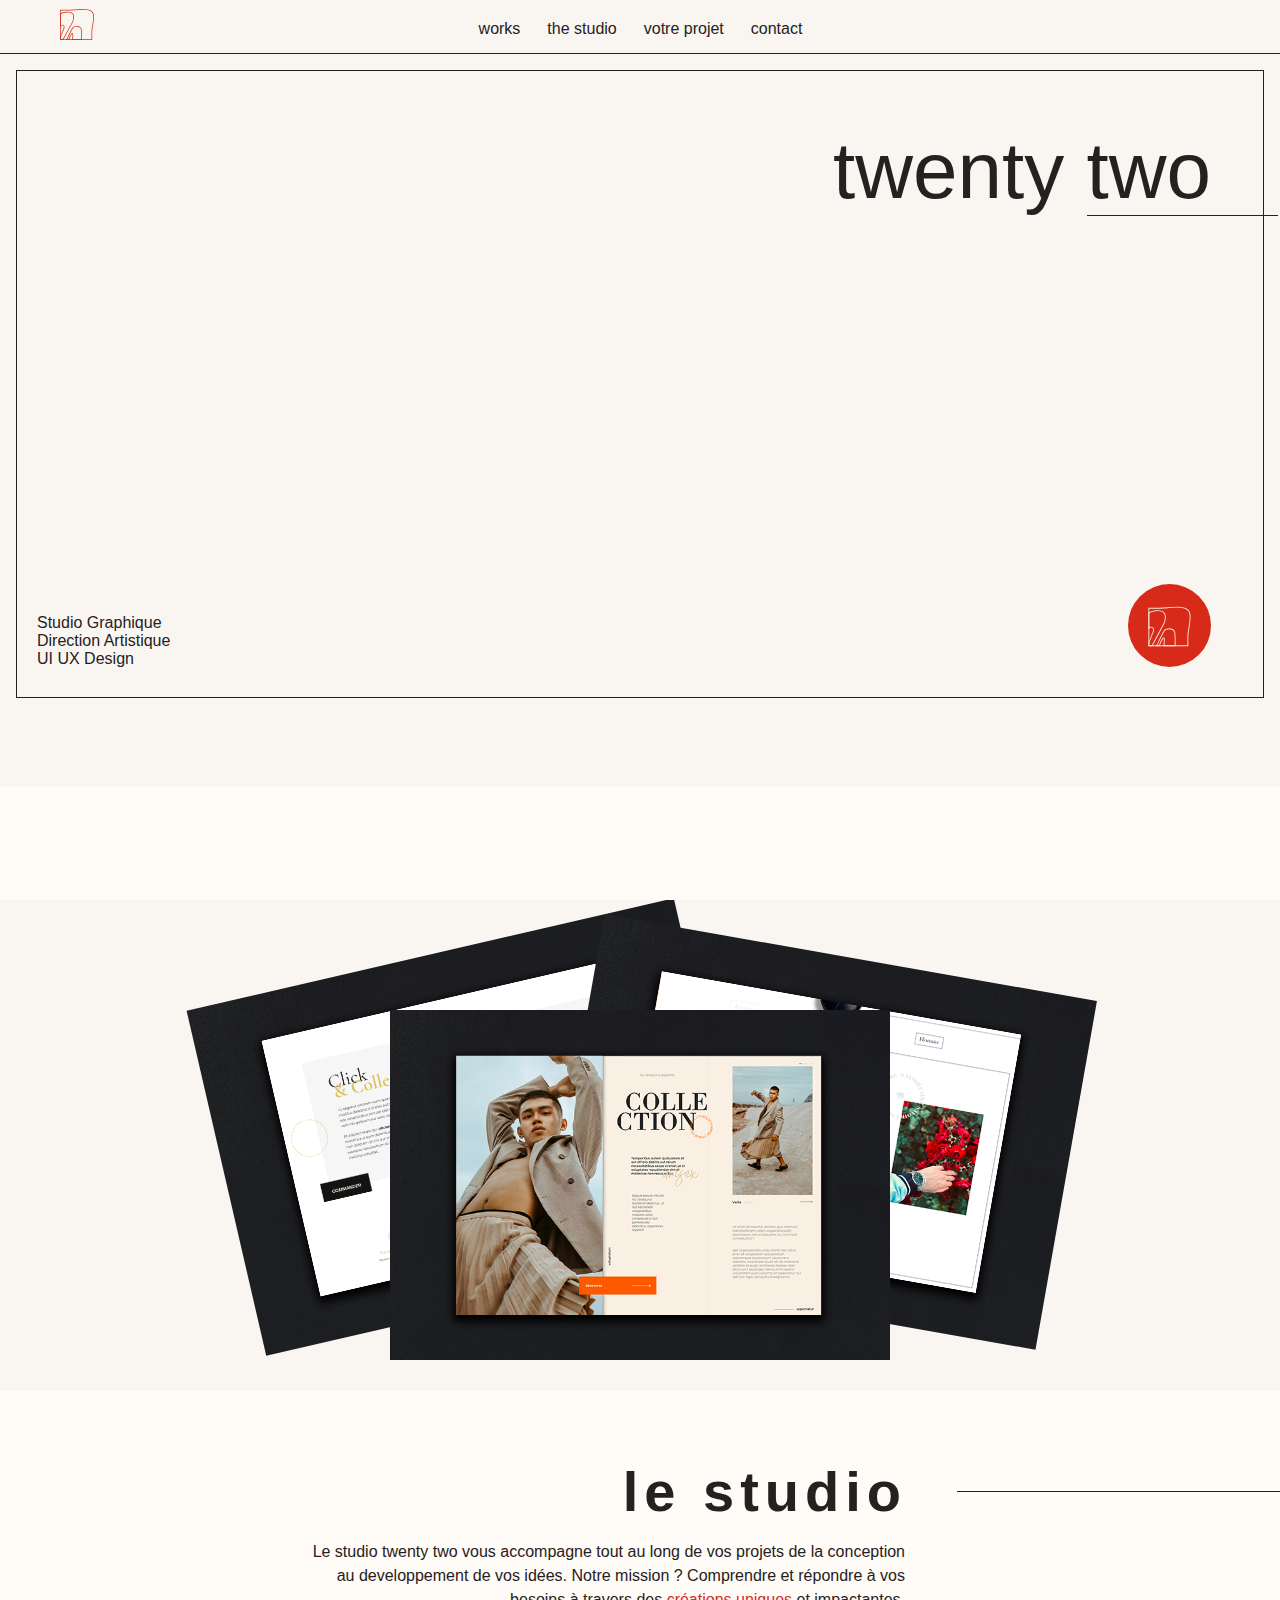
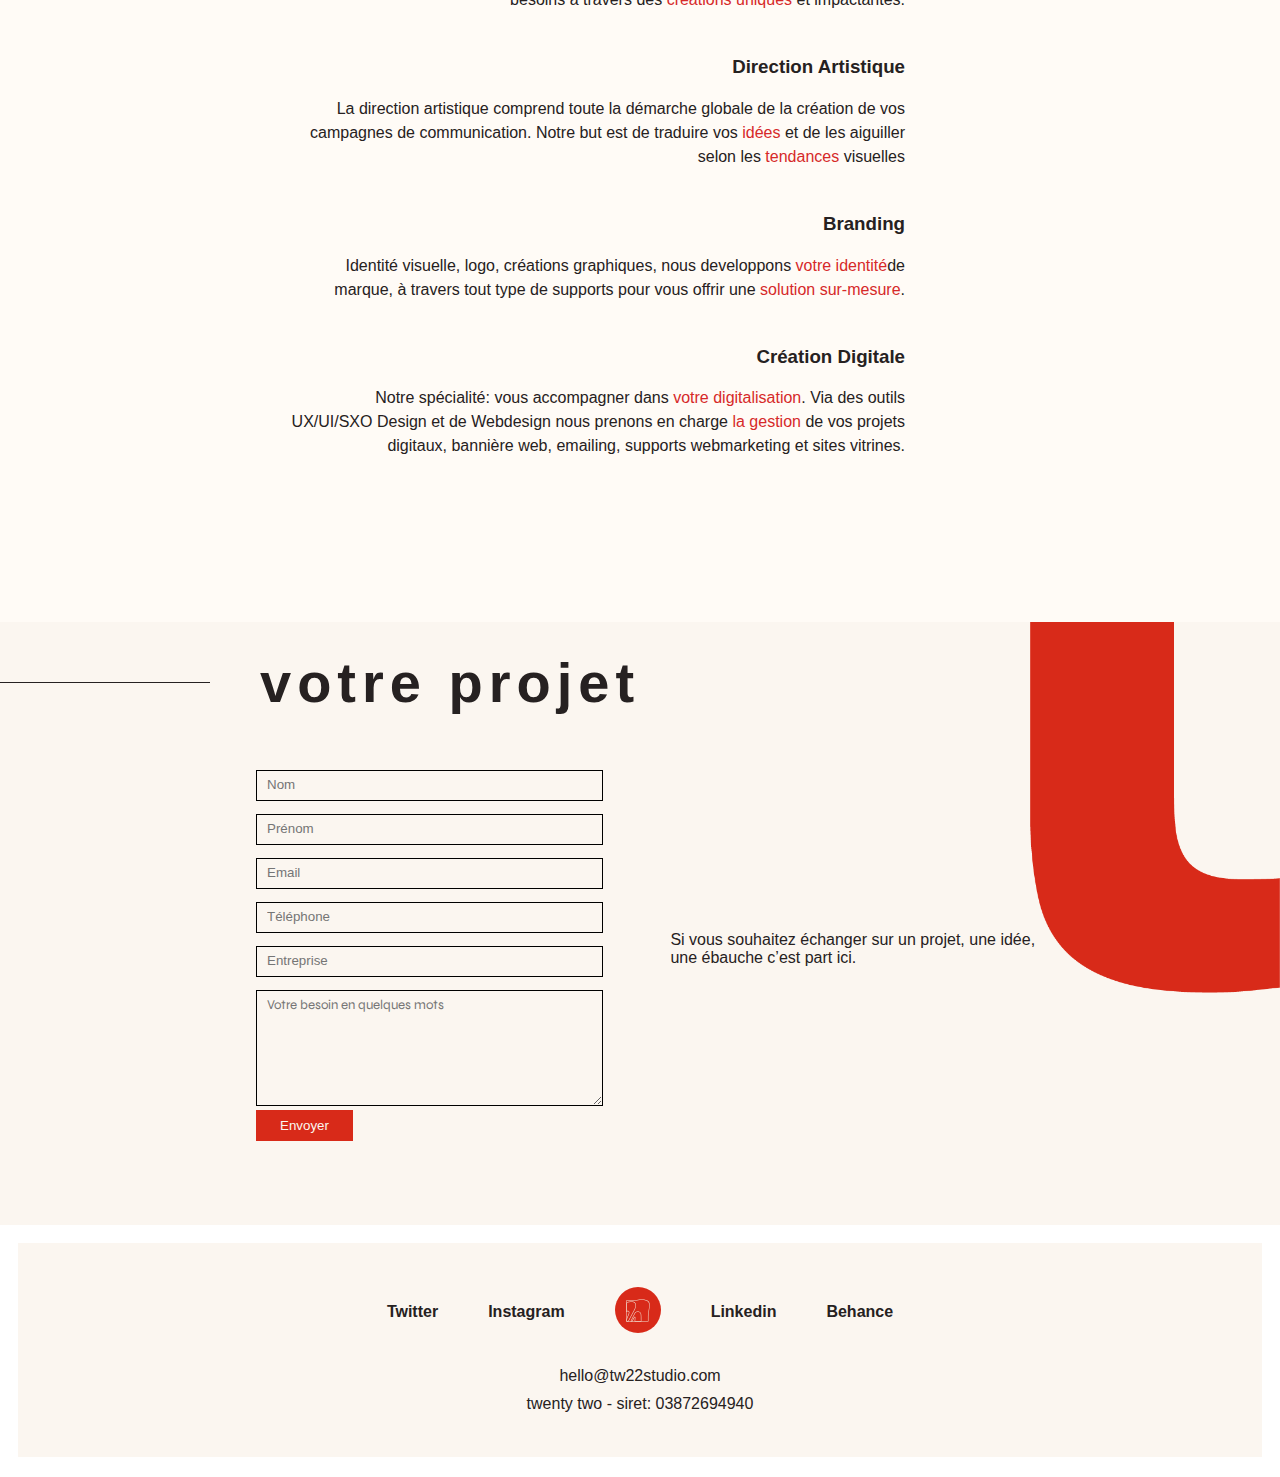
==== index.html @ 400038a8 "btn-work-responsive" ====
<!DOCTYPE html>
<html lang="en">
  <head>
    <meta name="viewport" content="width=device-width, initial-scale=1.0" />
    <meta charset="utf-8" />
    <link rel="stylesheet" href="style.css" />
    <script type="module" src="animation.js"></script>
    <script type="module" src="menu.js"></script>
    <style>
      @import url("https://fonts.googleapis.com/css2?family=Imperial+Script&family=Syne&display=swap");
    </style>
    <style>
      @import url("https://fonts.googleapis.com/css2?family=Imperial+Script&family=Syne:wght@500&display=swap");
    </style>
    <style>
      @import url("https://fonts.googleapis.com/css2?family=Open+Sans:wght@600&display=swap");
    </style>
    <style>
      @import url("https://fonts.googleapis.com/css2?family=Open+Sans:wght@600;700&display=swap");
    </style>
    <style>
      @import url("https://fonts.googleapis.com/css2?family=Open+Sans:wght@400;600;700&display=swap");
    </style>
    <style type="text/css">
      html {
        scroll-behavior: smooth;
      }
    </style>
    <title>twenty two</title>
  </head>
  <body>
    <header id="navbar" class="blur-nav">
      <div class="navbar-menu">
        <ul class="navbar-menu-container">
          <li class="logo-navigation"><a href="index.html"><img src="img/logo/logomini-01.svg"/></a></li>
          <ol class="navbar-menu-title">
          <li class="navbar-menu-element">
            <a class="nav-link" aria-current="page" href="#works">works</a>
          </li>
          <li class="navbar-menu-element">
            <a class="nav-link" aria-current="page" href="#studio">the studio</a>
          </li>
          <li class="navbar-menu-element">
            <a class="nav-link" aria-current="page" href="#votre-projet">votre projet</a>
          </li>
          <li class="navbar-menu-element">
            <a class="nav-link" aria-current="page" href="#votre-projet">contact</a>
          </li></ol>
        </ul>
      </div>
    </header>
    <section id="home-header">
      <div class="square-content">
        <div class="square-title">
          <h1 class="titre-twenty-two">
            twenty <span class="border-underline-title">two</span>
          </h1>
        </div>
        <div class="info-studio-content">
          <ul class="info-studio-element">
            <li>Studio Graphique</li>
            <li>Direction Artistique</li>
            <li>UI UX Design</li>
          </ul>
          <div class="img-logo">
            <img src="img/logo/logogrand.svg" alt="twenty two" />
          </div>
        </div>
      </div>
    </section>
    <section id="works" class="mouse-cursor">
      <div id="works-content">
        <div class="title-content-left">
          <span class="border-underline-works"></span>
          <h2 class="title-section">works</h2>
        </div>
        <div class="works-content-element">
          <div class="works-content-presentation">
            <div class="works-img-presentation">
              <img class="works-img img-presentation first-img" src="img/Vignettes/prunier.png" alt=""/>
              <div class="img-presentation-close "><img class="works-img second-img hoverclick" src="img/Vignettes/Raigns.png" alt=""/>
                <div class="btn-voir-work">Voir les projets</div>
              </div>
              <li class="img-presentation-open"><a href="reigns.html"><img class="works-img  second-img hoverclick mouse-cursor" src="img/Vignettes/Raigns.png" alt=""/></a><div class="work-description-left">
                <h3 class="work-description-title">Reigns</h3>
                <p class="work-description-details">
                  Direction Artistique - UX & UI design
                </p>
              </div></li>
              <img class="works-img  img-presentation third-img" src="img/Vignettes/burdi.png" alt=""/>
            </div>
          </div>
            <div class="cash-presentation"></div>
          <div class="works-content-all">
            <ul class="works-img-all">
              <li class="works-img-left">
                <a href="prunier.html"><img class="works-img mouse-cursor" src="img/Vignettes/prunier.png" alt=""/></a>
                <div class="work-description-right">
                  <h3 class="work-description-title">Prunier</h3>
                  <p class="work-description-details">
                    Direction Artistique - UX & UI design
                  </p>
                </div>
              </li>
              <li class="works-img-right">
                <a href="mochi.html"><img class="works-img  mouse-cursor" src="img/Vignettes/mochis.png" alt=""/></a>
                <div class="work-description-left">
                  <h3 class="work-description-title">ô mochi</h3>
                  <p class="work-description-details">
                    Direction Artistique - UX & UI design
                  </p>
                </div>
              </li>
              <li class="works-img-left">
                <a href="burdigala.html"><img class="works-img  mouse-cursor" src="img/Vignettes/burdi.png" alt="Burdigala"/></a>
                <div class="work-description-right">
                  <h3 class="work-description-title">Burdi</h3>
                  <p class="work-description-details">
                    Direction Artistique - UX & UI design
                  </p>
                </div>
              </li>
              <li class="works-img-right">
                <a href="bpdf.html"><img class="works-img  mouse-cursor" src="img/Vignettes/Bpdf.png" alt=""/> </a>
                <div class="work-description-left">
                  <h3 class="work-description-title">Buy Paris Duty Free</h3>
                  <p class="work-description-details">
                    Direction Artistique - UX & UI design
                  </p>
                </div>
             </li>
            </ul>
          </div>
        </div>
      </div>
    </section>
    <section id="studio">
      <div class="studio-content">
        <div class="title-studio-element">
          <h2 class="title-section">le studio</h2>
          <span class="border-underline-studio"></span>
        </div>
        <div class="studio-element">
          <ul>
            <li>
              <p>Le studio twenty two vous accompagne tout au long de vos projets de la conception au developpement de vos idées. Notre mission ? Comprendre et répondre à vos besoins à travers des <strong class="red-txt">créations uniques </strong>et impactantes. </p>
              <h3>Direction Artistique</h3>
              <p>
                La direction artistique comprend toute la démarche globale de la création de vos campagnes de communication. Notre but est de traduire vos <strong class="red-txt">idées</strong> et de les aiguiller selon les <strong class="red-txt">tendances</strong> visuelles
              </p>
            </li>
            <li>
              <h3>Branding</h3>
              <p>
                Identité visuelle, logo, créations graphiques, nous developpons <strong class="red-txt">votre identité</strong>de marque, à travers tout type de supports pour vous offrir une <strong class="red-txt">solution sur-mesure</strong>.
              </p>
            </li>
            <li>
              <h3>Création Digitale</h3>
              <p>
                Notre spécialité: vous accompagner dans <strong class="red-txt">votre digitalisation</strong>. Via des outils UX/UI/SXO Design et de Webdesign nous prenons en charge <strong class="red-txt">la gestion</strong> de vos projets digitaux, bannière web, emailing, supports webmarketing et sites vitrines.

              </p>
            </li>
          </ul>
        </div>
      </div>
    </section>
    <section id="votre-projet">
      <div class="votre-projet-content">
        <div class="top-side-title-img">
        <div class="title-content-left">
          <span class="border-underline-works"></span>
          <h2 class="title-section">votre projet</h2>
        </div>
        <div class="img-fond-animation"></div>
      </div>
        <div class="votre-projet-element">
            <div class="form-votre-projet">
                <div class="contact-element">
                    <div class="bloc-form">
                      <form id="contact-form">
                        <input type="hidden" name="contact_number">
                      <ul>
                        <li>
                          <label class="visually-hidden" for="name"></label>
                          <input class="input-form" required placeholder="Nom" name="Nom" type="text" />
                        </li>
                        <li>
                            <label class="visually-hidden" for="name"></label>
                            <input class="input-form" required placeholder="Prénom" name="Prénom" type="text" />
                        </li>
                        <li>
                            <label class="visually-hidden" for="name"></label>
                            <input class="input-form" required placeholder="Email" name="email" type="text" />
                          </li>
                        <li>
                          <label class="visually-hidden" for="name"></label>
                          <input class="input-form" placeholder="Téléphone" name="telephone" type="text" />
                      </li>
                      <li>
                        <label class="visually-hidden" for="name"></label>
                        <input class="input-form" placeholder="Entreprise" name="Entreprise" type="text" />
                    </li>
                        <li>
                          <p class="text">
                            <textarea  name="message" required id="comment" placeholder="Votre besoin en quelques mots"></textarea>
                          </p>
                          </li>
                      </ul> 
                  <div class="submit-contact">
                    <input type="submit" value="Envoyer" id="button-blue"/></div>
                      </form>
                </div>
            </form>
            </div>
            </div>
          <div class="description-votre-projet">
            <p>
              Si vous souhaitez échanger sur un projet, une idée, une ébauche c’est part ici.
            </p>
          </div>
        </div>
      </div>
    </section>
    <footer>
        <section id="footer">
           <div class="footer-element">
               <div class="footer-first-line">
                   <ul>
                       <li><a>Twitter</a></li>
                       <li><a>Instagram</a></li>
                       <li><a href="#home-header"><img src="img/logo/logogrand.svg" alt=""/></a></li>
                       <li><a>Linkedin</a></li>
                       <li><a>Behance</a></li>
                   </ul>
               </div>
               <div class="footer-second-line">
                <ul>
                    <li><a href="mailto:hello@tw22studio.com">hello@tw22studio.com</a></li>
                    <li><a>twenty two - siret: 03872694940</a></li>
                </ul>
            </div>
           </div> 
        </section>
    </footer>
  </body>
</html>
---- style.css ----
@font-face {
  font-family: "Imperial Script", cursive;
  font-family: "Syne", sans-serif;
  src: url(https://fonts.googleapis.com/css2?family=Imperial+Script&family=Syne&display=swap);
}

@font-face {
  font-family: "Imperial Script", cursive;
  font-family: "Syne", sans-serif;
  src: url(https://fonts.googleapis.com/css2?family=Imperial+Script&family=Syne:wght@500&display=swap);
}

@font-face {
  font-family: "opensans";
  src: url(https://fonts.googleapis.com/css2?family=Open+Sans:wght@600&display=swap);
}

@font-face {
  font-family: "Montserrat", sans-serif;
  src: url(https://fonts.googleapis.com/css2?family=Montserrat:wght@500&display=swap);
}

@font-face {
  font-family: "Montserrat", sans-serif;
  src: url(https://fonts.googleapis.com/css2?family=Montserrat:wght@300&display=swap);
}

body,
html {
  width: 100%;
  height: 100%;
  margin: 0;
}

h1,
h2,
h3,
h4,
li,
span,
p {
  font-family: "Montserrat", sans-serif;
  text-decoration: none;
  color: #262121;
}

h1 {
  font-family: "Montserrat", sans-serif;
  font-weight: 500;
}

h2 {
  font-family: "Helvetica Neue", sans-serif;
  letter-spacing: 6px;
  margin: 0;
}

a {
  font-family: "Montserrat", sans-serif;
  text-decoration: none;
  color: #262121;
  font-weight: 500;
}

.red-txt {
  font-weight: 500;
  color: #d62929;
}

ul {
  padding: 0;
  margin: 0;
}

li {
  list-style: none;
}

#navbar {
  border-bottom: 1px #262121 solid;
  position: -webkit-sticky; /* Safari */
  position: fixed;
  width: 100%;
  z-index: 999;
  top: 0;
}

.blur-nav {
  background-color: #f9f6f2;
}

.blur-nav.sticky {
  background: rgba(255, 255, 255, 0.24);
  box-shadow: 0 4px 30px rgba(0, 0, 0, 0.1);
  backdrop-filter: blur(10px);
  -webkit-backdrop-filter: blur(10px);
}

.navbar-menu-container {
  display: flex;
  margin: 0;
  column-gap: 206px;
  justify-content: space-between;
  align-items: center;
  width: 58%;
  margin-left: 60px;
}

.logo-navigation img {
  width: 34px;
}

.navbar-menu-title {
  display: flex;
  margin: 0;
  padding-top: 20px;
  padding-bottom: 15px;
  column-gap: 27px;
  justify-content: center;
}

/*------square----------*/

#home-header {
  background-color: #f9f6f2;
  padding: 70px 16px;
}

.square-content {
  display: flex;
  flex-direction: column;
  border: 1px #262121 solid;
  row-gap: 314px;
}

.titre-twenty-two {
  float: right;
  font-size: 80px;
  margin-right: -15px;
}

.border-underline-title {
  border-bottom: 1px #262121 solid;
  padding-right: 67px;
}

.info-studio-content {
  display: flex;
  justify-content: space-between;
  align-items: center;
}

.img-logo {
  padding-right: 52px;
  margin-bottom: 26px;
}

.img-logo img {
  width: 83px;
}

.info-studio-content ul {
  padding-left: 20px;
}

/*-----------------work---------------*/
#works {
  background-color: #f9f6f2;
}

.works-img {
  width: 500px;
  height: auto;
}

.btn-voir-work {
  display: none;
}

.txt-white {
  color: white;
  writing-mode: vertical-rl;
  text-orientation: mixed;
}

.mouse-cursor {
  cursor: url("img/souris/cursor-01.png"), auto;
  animation: spin ease-in-out forwards;
}

@keyframes spin {
  from {
    transform: rotate(0deg);
  }
  to {
    transform: rotate(360deg);
  }
}

.top-side-title-img {
  display: flex;
  justify-content: space-between;
}

.title-section {
  font-size: 56px;
}

.title-content-left {
  display: flex;
  align-items: center;
  column-gap: 50px;
  padding-top: 28px;
}

.border-underline-works {
  content: "";
  border-bottom: 1px #262121 solid;
  padding-right: 210px;
}

/*-------presentation----animation-----------*/

.cash-presentation {
  width: 100%;
  background-color: rgb(255, 251, 246);
  height: 10vh;
  padding-top: 23px;
  padding-bottom: -5px;
  position: absolute;
  bottom: 0px;
  z-index: 5;
  display: block;
}

.cash-presentation.active {
  display: none;
}

.works-content-element {
  margin-top: 64px;
}

.works-content-presentation {
  padding-top: 85px;
}

.works-img-presentation {
  display: flex;
  justify-content: center;
  padding-bottom: 27px;
}

.img-presentation-open {
  display: none;
}

.img-presentation-open.active {
  display: flex;
  width: 100%;
  width: 33%;
  max-width: 100%;
}

.img-presentation-close {
  display: block;
}

.img-presentation-close.active {
  display: none;
}

.first-img,
.second-img,
.third-img {
  position: relative;
}

.second-img {
  z-index: 2;
  transition: all 0.1s linear;
  padding-left: 0px;
}

.first-img {
  position: relative;
  transform: rotate(-13deg);
  left: 330px;
  bottom: 60px;
  z-index: 0;
  transition-duration: 0.5s;
  transition-timing-function: ease;
}

.third-img {
  position: relative;
  transform: rotate(10deg);
  right: 320px;
  bottom: 55px;
  z-index: 0;
  transition-duration: 0.5s;
  transition-timing-function: ease;
}

/*activer toute les images si un hover*/

.first-img,
.second-img,
.third-img {
  position: relative;
}

.works-img:hover .works-img-presentation {
  transform: scale(1.15);
}

.first-img.active {
  transform: rotate(0deg);
  left: 500px;
  bottom: 0px;
  transition-duration: 0.5s;
  transition-timing-function: ease;
}

.third-img.active {
  transform: rotate(0deg);
  right: 500px;
  bottom: 0px;
  transition-duration: 0.5s;
  transition-timing-function: ease;
}

.hoverclick.active:hover {
  bottom: 0px;
  box-shadow: none;
}

.works-content-all {
  display: flex;
  justify-content: center;
  padding-bottom: 72px;
  display: none;
}

.works-img-right {
  margin-left: 53px;
}

.works-content-all.active {
  display: flex;
}

.works-img-all {
  display: flex;
  flex-direction: column;
  row-gap: 26px;
  padding: 0;
  width: 33%;
  max-width: 100%;
  align-items: center;
}

.works-img-all li {
  display: flex;
}

.works-img-all .works-img-left {
  display: flex;
  flex-direction: row-reverse;
}

.work-description-left h3,
.work-description-left p {
  margin: 0px;
  padding-right: 5px;
}

/*animation slide title*/

.work-description-right {
  writing-mode: vertical-rl;
  text-orientation: mixed;
  margin-left: -4rem;
  transition-duration: 0.5s;
  transition-timing-function: ease;
}

.img-presentation-open .work-description-left {
  margin-left: 0rem;
  transition-duration: 0.5s;
  transition-timing-function: ease;
}

/*-------------------------*/
.work-description-right {
  writing-mode: vertical-rl;
  text-orientation: mixed;
  margin-right: -4rem;
  transition-duration: 0.5s;
  transition-timing-function: ease;
}

.works-img-left .work-description-right {
  margin-right: 0rem;
  transition-duration: 0.5s;
  transition-timing-function: ease;
}

/**----------------------------*/

.work-description-left {
  writing-mode: vertical-rl;
  text-orientation: mixed;
  padding-left: 10px;
  margin-left: -4rem;
  transition-duration: 0.5s;
  transition-timing-function: ease;
}

.works-img-right .work-description-left {
  margin-left: 0rem;
  transition-duration: 0.5s;
  transition-timing-function: ease;
}

/*----fin animation----*/

.work-description-right h3,
.work-description-right p {
  margin: 0px;
  padding-right: 5px;
}

.work-description-details {
  margin-top: 0px;
}

/*------------STUDIO-----------*/

#studio {
  background-color: #fffbf6;
}

.studio-content {
  display: flex;
  flex-direction: column;
  align-items: flex-end;
}

.title-studio-element {
  padding-top: 68px;
  display: flex;
  align-items: center;
  column-gap: 50px;
}

.studio-content ul {
  text-align: right;
}

.border-underline-studio {
  content: "";
  border-bottom: 1px #262121 solid;
  padding-right: 323px;
}

.studio-element {
  width: 48vw;
  padding-right: 375px;
  padding-bottom: 120px;
}

.studio-element p {
  line-height: 24px;
  font-size: 16px;
  margin-bottom: 44px;
}

/*---votre--projet--*/

#votre-projet {
  background-color: #fbf6f0;
  background-image: url("img/t-01.png");
  background-repeat: no-repeat;
  background-position: 100% 0%;
  background-size: 250px;
}

.votre-projet-element {
  display: flex;
  width: 61vw;
  margin-left: 256px;
  padding-top: 42px;
  column-gap: 56px;
  align-items: center;
}

.votre-projet-content {
  padding-bottom: 84px;
}

#contact-form {
  display: flex;
  flex-direction: column;
  align-items: flex-start;
  width: 28vw;
}

#contact-form ul {
  width: 26vw;
}

#contact-form li {
  padding-top: 13px;
}

.input-form {
  width: 100%;
  padding-top: 6px;
  padding-bottom: 8px;
  padding-left: 10px;
  background-color: #fbf6f0;
  border: 0.5px solid;
}

textarea {
  font-family: "Syne", sans-serif;
  width: 26vw;
  background-color: #fbf6f0;
  border: 0.5px solid;
  padding-top: 6px;
  height: 100px;
  padding-bottom: 8px;
  padding-left: 10px;
}

.text {
  margin: 0;
}

input[type="submit" i] {
  background-color: #d82a19;
  border: none;
  padding: 8px 24px;
  color: #fbf6f0;
}

/*----------footer-------------*/
#footer {
  margin: 18px;
  padding-bottom: 20px;
}

.footer-element {
  background-color: #fbf6f0;
  padding: 44px 20px;
}

.footer-first-line ul {
  display: flex;
  justify-content: center;
  column-gap: 50px;
  align-items: center;
}

.footer-first-line li a {
  font-weight: 900;
}

.footer-first-line img {
  width: 46px;
}

.footer-second-line ul {
  display: flex;
  flex-direction: column;
  align-items: center;
  row-gap: 10px;
  padding-top: 30px;
}

/*-----scroll-bar-------*/

::-webkit-scrollbar-track {
  -webkit-box-shadow: inset 0 0 6px rgba(0, 0, 0, 0.3);
  border-radius: 10px;
  background-color: #fbf6f0;
}

::-webkit-scrollbar {
  width: 12px;
  background-color: #fbf6f0;
}

::-webkit-scrollbar-thumb {
  border-radius: 10px;
  -webkit-box-shadow: inset 0 0 6px rgba(0, 0, 0, 0.3);
  background-color: #d62929;
}

/*--------------second-page-----------------------*/
#bloc-page-work {
  background-color: #f9f6f2;
}

#banniere-presentation {
  padding: 70px 20px;
}

.banniere-square-content {
  border: 1px #262121 solid;
  height: 270px;
}

.mochi {
  background-image: url("img/mochi/mochi.png");
  background-position: center;
  background-size: cover;
}

.prunier {
  background-image: url("img/caviar-prunier/prunier.png");
  background-position: center;
  background-size: cover;
}

.reigns {
  background-image: url("img/reigns/reigns.png");
  background-position: center;
  background-size: cover;
}

.burdigala {
  background-image: url("img/burdigala/burdi.png");
  background-position: center;
  background-size: cover;
}

.bpdf {
  background-image: url("img/bpdf/bpdf.png");
  background-position: center;
  background-size: cover;
}

#page-work-presentation {
  width: 90%;
  display: flex;
  flex-direction: column;
  margin-left: 65px;
  margin-top: 58px;
  align-items: center;
}

.page-work-txt-presentation {
  display: flex;
  column-gap: 60px;
}

.page-work-txt {
  width: 28vw;
}

.page-work-txt h2 {
  font-size: 18px;
  font-family: "Montserrat", sans-serif;
  letter-spacing: 0;
}

.page-work-txt p {
  line-height: 32px;
  font-size: 15px;
}

.page-work-title {
  display: flex;
  flex-direction: column;
}

.page-work-title h1 {
  margin-top: 0;
}

.page-work-title p {
  margin: 0;
}

.page-work-img-presentation {
  width: 90%;
  margin-top: 78px;
  margin-bottom: 78px;
}

.page-work-bloc-img {
  display: flex;
  flex-direction: column;
  align-items: center;
  row-gap: 50px;
}

.page-work-img-duo {
  display: flex;
  column-gap: 38px;
  justify-content: center;
  width: 100%;
}

.page-work-img-duo img {
  width: 480px;
  height: auto;
}

.page-work-img-solo img {
  width: 100%;
  height: auto;
}

.page-work-second-banniere-mochi {
  background-image: url("img/mochi/mochiligne.svg");
  background-position: center;
  background-size: cover;
  border-top: 1px #262121 solid;
  border-bottom: 1px #262121 solid;
  height: 270px;
}

.page-work-presentation-second {
  width: 100%;
  display: flex;
  flex-direction: column;
  margin-top: 136px;
  padding-bottom: 90px;
  align-items: center;
}

.size-smaller {
  width: 1000px !important;
  height: auto;
}

.size-smaller-phone {
  width: 830px !important;
  height: auto;
}

/*--------caviar---------------*/
.img-size-caviar-one-duo {
  width: 632px !important;
  height: auto;
}

.img-size-caviar-two-duo {
  width: 325px !important;
  height: auto;
}

.size-gif {
  width: 480px;
  height: auto;
}

.page-work-second-banniere-reigns {
  background-image: url("img/reigns/reignsimgfull.png");
  background-position: center;
  background-size: cover;
  border-top: 1px #262121 solid;
  border-bottom: 1px #262121 solid;
  height: 270px;
}

@media (max-width: 1024px) {
  .img-presentation-open.active {
    display: flex;
    width: 100%;
    width: 49%;
    max-width: 100%;
  }
}

@media (max-width: 720px) {
  .mochi,
  .prunier {
    background-position: initial;
  }
  a,
  p,
  li {
    font-size: 12px;
  }

  .title-section {
    font-size: 22px;
    letter-spacing: 1px;
  }

  .titre-twenty-two {
    float: right;
    font-size: 18px;
    margin-right: -17px;
  }

  h2 {
    font-family: "Helvetica Neue", sans-serif;
    letter-spacing: 6px;
    font-size: 22px;
    margin: 0;
  }

  .navbar-menu a {
    font-size: 12px;
  }
  .navbar-menu-container {
    display: flex;
    padding-top: 10px;
    margin: 0;
    column-gap: 0;
    justify-content: center;
    align-items: center;
    width: auto;
    flex-direction: column;
  }

  .navbar-menu-title {
    display: flex;
    margin: 0;
    padding-left: 0px;
    padding-top: 7px;
    padding-bottom: 15px;
    column-gap: 17px;
    justify-content: center;
  }

  #home-header {
    background-color: #f9f6f2;
    padding: 94px 16px 0px;
  }

  .square-content {
    display: flex;
    flex-direction: column;
    border: 1px #262121 solid;
    row-gap: 54px;
  }

  .info-studio-content ul {
    padding-left: 10px;
  }

  .info-studio-element li {
    font-size: 12px;
  }

  .img-logo img {
    width: 45px;
  }

  .img-logo {
    padding-right: 10px;
    margin-bottom: 10px;
  }

  .title-studio-element {
    padding-top: 0px;
    display: flex;
    align-items: center;
    column-gap: 28px;
  }

  .works-content-presentation {
    padding-top: 0px;
  }

  .works-img {
    width: 228px;
    height: auto;
  }

  .first-img {
    left: 204px;
    bottom: 48px;
  }

  .third-img {
    right: 200px;
    bottom: 40px;
  }

  .first-img.active {
    width: 228px !important;
    height: 160px !important;
    left: 228px !important;
    bottom: 0px;
  }

  .third-img.active {
    width: 228px !important;
    height: 160px !important;
    right: 228px !important;
    bottom: 0px;
  }

  .votre-projet-element {
    display: flex;
    width: 80vw;
    margin-left: 30px;
    padding-top: 17px;
    align-items: flex-start;
    flex-direction: column-reverse;
  }

  .description-votre-projet {
    padding-left: 3px;
    width: 55%;
  }

  .title-content-left {
    display: flex;
    align-items: center;
    column-gap: 20px;
    padding-top: 28px;
  }

  #votre-projet {
    background-color: #fbf6f0;
    background-image: url(img/t-01.png);
    background-repeat: no-repeat;
    background-position: 100% 0%;
    background-size: 98px;
  }

  #contact-form {
    display: flex;
    flex-direction: column;
    align-items: flex-start;
    width: 77vw;
  }

  #contact-form ul {
    width: 76vw;
  }

  textarea {
    width: 76vw;
  }

  .submit-contact {
    padding-top: 20px;
  }

  .border-underline-works {
    content: "";
    border-bottom: 1px #262121 solid;
    padding-right: 50px;
  }
  /*--works---*/

  .btn-voir-work {
    display: block;
    font-family: "Montserrat", sans-serif;
    background-color: #d62929;
    cursor: pointer;
    color: white;
    padding: 13px 13px;
    position: relative;
    display: flex;
    width: 230px;
    margin-left: 130px;
    z-index: 99;
    bottom: 102px;
    flex-direction: column;
    align-items: center;
  }

  .img-presentation-open.active {
    display: flex;
    width: 100%;
    flex-direction: column;
  }

  .works-img-all {
    width: 100%;
  }

  .works-img-all li {
    display: flex;
    flex-direction: column;
  }

  .work-description-left {
    writing-mode: initial;
    padding-left: 0px;
  }

  .works-img-all .works-img-left {
    display: flex;
    flex-direction: column;
  }

  .work-description-right {
    writing-mode: initial;
    padding-left: 0px;
    margin-right: 0rem;
  }

  .works-img-left .work-description-right {
    margin: 0;
  }

  .works-img-right {
    margin-left: 0px;
  }

  /*------studio-----------*/

  .studio-element {
    width: 80vw;
    padding-right: 28px;
    padding-bottom: 10px;
  }

  .studio-element p {
    line-height: 20px;
    font-size: 12px;
    margin-bottom: 44px;
  }

  .border-underline-studio {
    content: "";
    border-bottom: 1px #262121 solid;
    padding-right: 60px;
  }

  .footer-first-line ul {
    display: flex;
    row-gap: 10px;
    align-items: center;
    flex-direction: column;
  }

  /*-----other page------*/
  .size-smaller-phone {
    width: 300px !important;
    height: auto;
  }

  .page-work-title {
    display: flex;
    flex-direction: column;
    padding-bottom: 20px;
  }

  .size-smaller {
    width: 300px !important;
    height: auto;
  }

  .page-work-img-duo img {
    width: 300px;
    height: auto;
  }

  .page-work-img-duo {
    display: flex;
    column-gap: 38px;
    justify-content: center;
    width: 100%;
    flex-direction: column;
    align-items: center;
  }

  .page-work-txt-presentation {
    display: flex;
    flex-direction: column;
    margin-left: 28px;
  }

  .page-work-txt p {
    line-height: 28px;
    font-size: 15px;
  }

  .page-work-second-banniere {
    height: 65px;
  }

  .page-work-presentation-second {
    margin-top: 30px;
    padding-bottom: 30px;
  }

  #page-work-presentation {
    margin-left: 0px;
    margin-top: 0px;
  }

  .page-work-txt {
    width: auto;
    padding-bottom: 20px;
  }

  .page-work-bloc-img {
    display: flex;
    flex-direction: column;
    align-items: center;
    row-gap: 10px;
    margin-left: 22px;
  }

  #banniere-presentation {
    padding: 95px 20px 30px;
  }

  .page-work-img-presentation {
    width: 90%;
    margin-top: 0px;
    margin-bottom: 23px;
  }

  .page-work-img-duo img {
    width: 100%;
  }
  .page-work-img-duo {
    row-gap: 10px;
  }

  /*-------page---------*/

  .img-size-caviar-one-duo {
    width: 100% !important;
  }
}
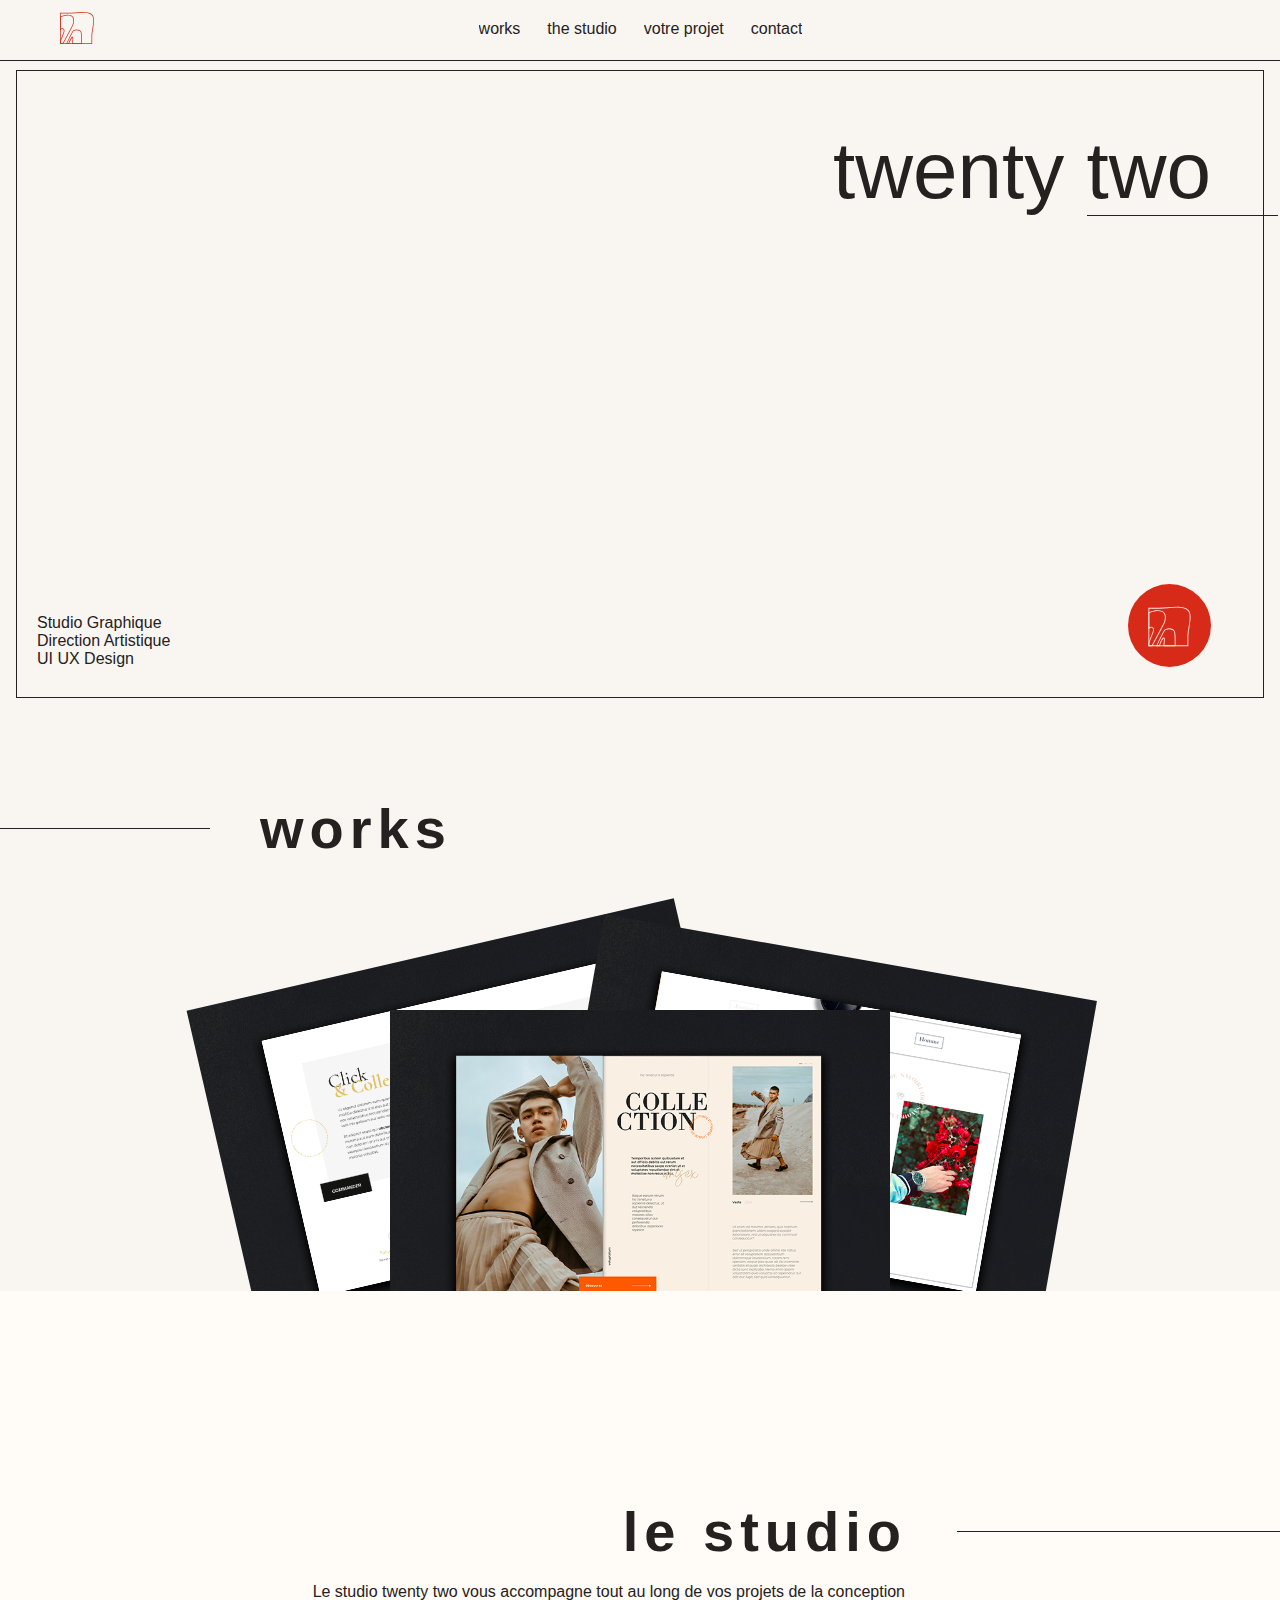
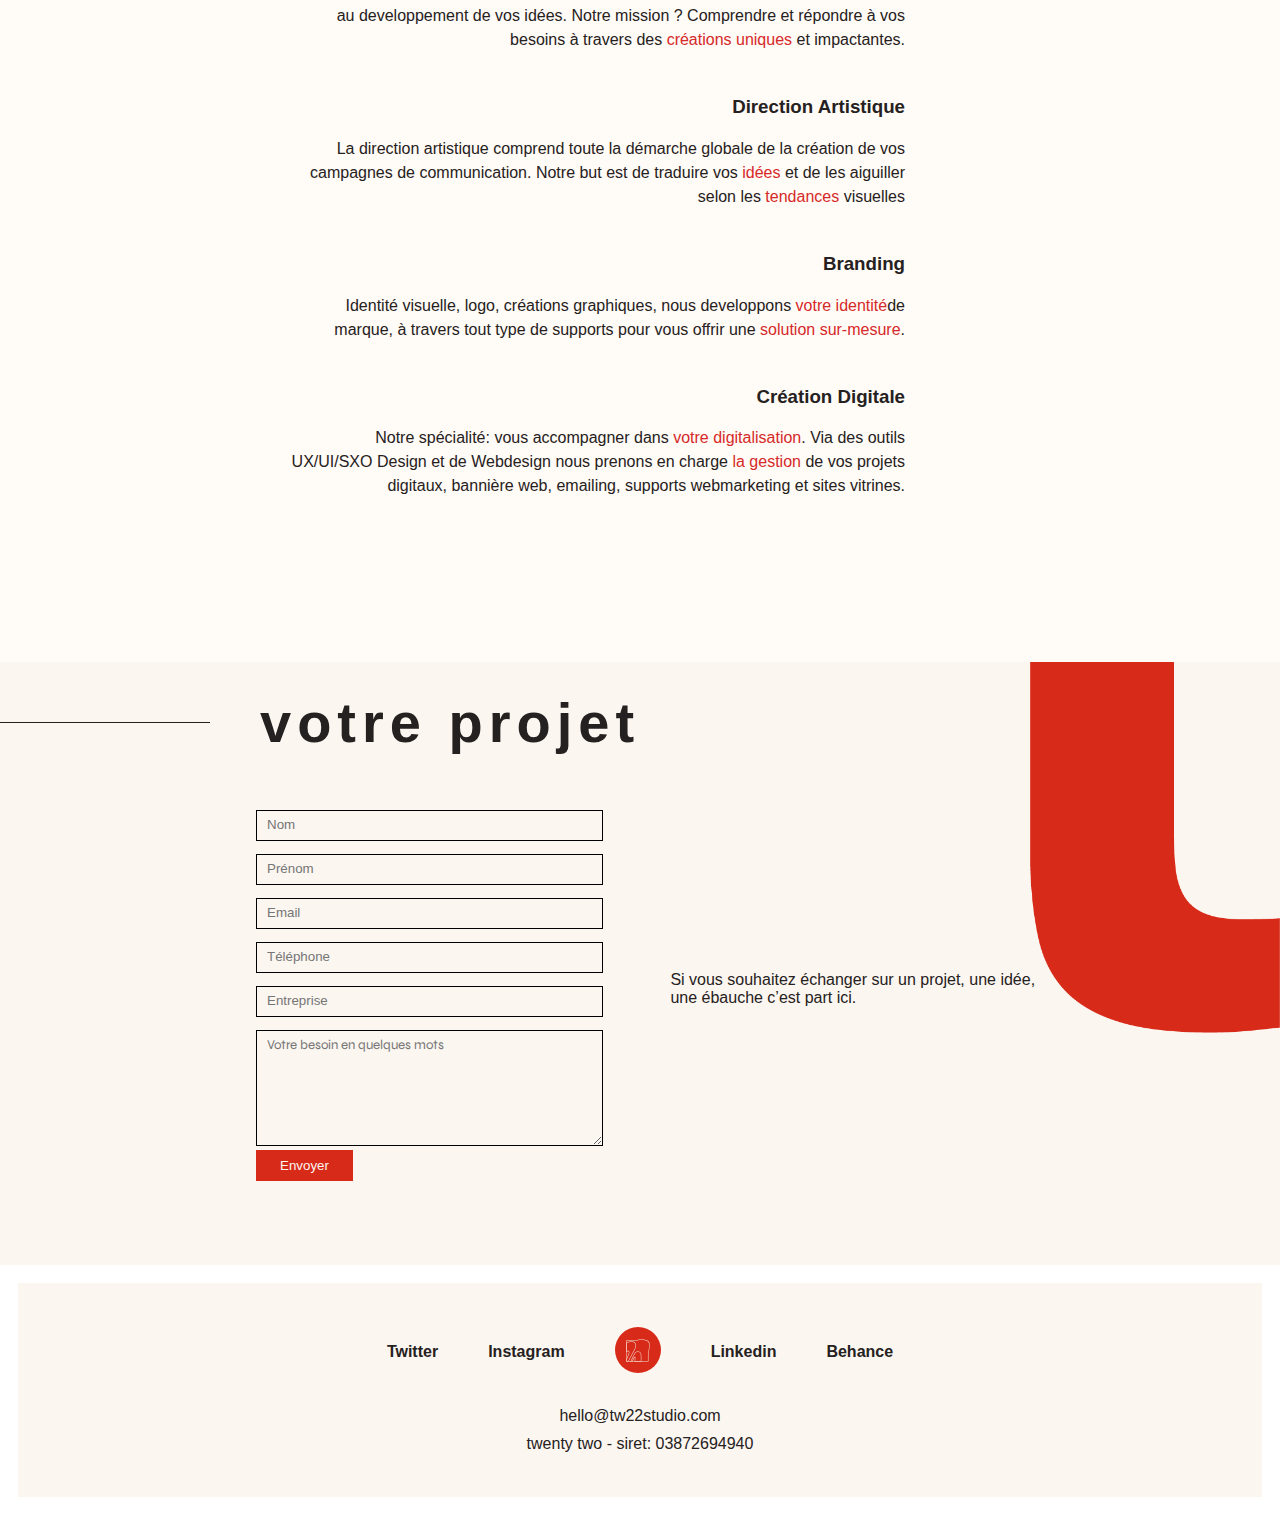
==== commit db52fb77: "animation-menu-et-img" ====
--- a/index.html
+++ b/index.html
@@ -6,6 +6,7 @@
     <link rel="stylesheet" href="style.css" />
     <script type="module" src="animation.js"></script>
     <script type="module" src="menu.js"></script>
+    <script type="module" src="onscroll.js"></script>
     <style>
       @import url("https://fonts.googleapis.com/css2?family=Imperial+Script&family=Syne&display=swap");
     </style>
@@ -44,7 +45,7 @@
             <a class="nav-link" aria-current="page" href="#votre-projet">votre projet</a>
           </li>
           <li class="navbar-menu-element">
-            <a class="nav-link" aria-current="page" href="#votre-projet">contact</a>
+            <a class="nav-link" aria-current="page" href="#footer">contact</a>
           </li></ol>
         </ul>
       </div>
@@ -81,20 +82,20 @@
               <div class="img-presentation-close "><img class="works-img second-img hoverclick" src="img/Vignettes/Raigns.png" alt=""/>
                 <div class="btn-voir-work">Voir les projets</div>
               </div>
-              <li class="img-presentation-open"><a href="reigns.html"><img class="works-img  second-img hoverclick mouse-cursor" src="img/Vignettes/Raigns.png" alt=""/></a><div class="work-description-left">
+              <li class="img-presentation-open "><a href="reigns.html"><img class="works-img second-img hoverclick mouse-cursor" src="img/Vignettes/Raigns.png" alt=""/></a><div class="work-description-left">
                 <h3 class="work-description-title">Reigns</h3>
                 <p class="work-description-details">
                   Direction Artistique - UX & UI design
                 </p>
               </div></li>
-              <img class="works-img  img-presentation third-img" src="img/Vignettes/burdi.png" alt=""/>
-            </div>
-          </div>
+              <img class="works-img img-presentation third-img" src="img/Vignettes/burdi.png" alt=""/>
+            </div>
             <div class="cash-presentation"></div>
+          </div>
           <div class="works-content-all">
             <ul class="works-img-all">
               <li class="works-img-left">
-                <a href="prunier.html"><img class="works-img mouse-cursor" src="img/Vignettes/prunier.png" alt=""/></a>
+                <a href="prunier.html"><img class="works-img js-scroll mouse-cursor" src="img/Vignettes/prunier.png" alt=""/></a>
                 <div class="work-description-right">
                   <h3 class="work-description-title">Prunier</h3>
                   <p class="work-description-details">
@@ -103,7 +104,7 @@
                 </div>
               </li>
               <li class="works-img-right">
-                <a href="mochi.html"><img class="works-img  mouse-cursor" src="img/Vignettes/mochis.png" alt=""/></a>
+                <a href="mochi.html"><img class="works-img js-scroll mouse-cursor" src="img/Vignettes/mochis.png" alt=""/></a>
                 <div class="work-description-left">
                   <h3 class="work-description-title">ô mochi</h3>
                   <p class="work-description-details">
@@ -112,7 +113,7 @@
                 </div>
               </li>
               <li class="works-img-left">
-                <a href="burdigala.html"><img class="works-img  mouse-cursor" src="img/Vignettes/burdi.png" alt="Burdigala"/></a>
+                <a href="burdigala.html"><img class="works-img js-scroll mouse-cursor" src="img/Vignettes/burdi.png" alt="Burdigala"/></a>
                 <div class="work-description-right">
                   <h3 class="work-description-title">Burdi</h3>
                   <p class="work-description-details">
@@ -121,7 +122,7 @@
                 </div>
               </li>
               <li class="works-img-right">
-                <a href="bpdf.html"><img class="works-img  mouse-cursor" src="img/Vignettes/Bpdf.png" alt=""/> </a>
+                <a href="bpdf.html"><img class="works-img js-scroll mouse-cursor" src="img/Vignettes/Bpdf.png" alt=""/> </a>
                 <div class="work-description-left">
                   <h3 class="work-description-title">Buy Paris Duty Free</h3>
                   <p class="work-description-details">
--- a/style.css
+++ b/style.css
@@ -85,6 +85,42 @@
   top: 0;
 }
 
+#navbar .nav-link.nav-link.scrollSection {
+  background-size: 100% 100%;
+}
+
+.nav-link {
+  text-decoration: none;
+  background: linear-gradient(
+      to top,
+      #d62929 0%,
+      #d62929 5% 2px,
+      transparent 5.01%
+    )
+    no-repeat left bottom / 0 100%;
+  transition: background-size 0.5s;
+}
+
+.liens-anim {
+  text-decoration: none;
+  background: linear-gradient(
+      to top,
+      #d4766e 0%,
+      #d4766e 5% 1px,
+      transparent 5.01%
+    )
+    no-repeat left bottom / 0 100%;
+  transition: background-size 0.5s;
+}
+
+.liens-anim:hover {
+  background-size: 100% 100%;
+}
+#navbar .navbar-menu-element {
+  overflow: hidden;
+  height: 25px;
+}
+
 .blur-nav {
   background-color: #f9f6f2;
 }
@@ -188,14 +224,14 @@
   animation: spin ease-in-out forwards;
 }
 
-@keyframes spin {
+/*@keyframes spin {
   from {
     transform: rotate(0deg);
   }
   to {
     transform: rotate(360deg);
   }
-}
+}*/
 
 .top-side-title-img {
   display: flex;
@@ -224,13 +260,12 @@
 .cash-presentation {
   width: 100%;
   background-color: rgb(255, 251, 246);
-  height: 10vh;
+  height: 13vh;
   padding-top: 23px;
-  padding-bottom: -5px;
-  position: absolute;
-  bottom: 0px;
-  z-index: 5;
+  margin-top: -100px;
+  z-index: 999;
   display: block;
+  position: relative;
 }
 
 .cash-presentation.active {
@@ -260,6 +295,10 @@
   width: 100%;
   width: 33%;
   max-width: 100%;
+}
+
+.img-presentation-open.active:hover {
+  box-shadow: -9px 4px 16px #888888;
 }
 
 .img-presentation-close {
@@ -310,10 +349,6 @@
   position: relative;
 }
 
-.works-img:hover .works-img-presentation {
-  transform: scale(1.15);
-}
-
 .first-img.active {
   transform: rotate(0deg);
   left: 500px;
@@ -348,6 +383,16 @@
 
 .works-content-all.active {
   display: flex;
+}
+
+.works-content-all.active .works-img-left img:hover,
+.works-content-all.active .works-img-right img:hover {
+  box-shadow: -9px 4px 16px #888888;
+}
+
+.works-content-all.active .works-img-left a:hover,
+.works-content-all.active .works-img-right a:hover {
+  transform: scale(1.02);
 }
 
 .works-img-all {
@@ -421,6 +466,16 @@
   margin-left: 0rem;
   transition-duration: 0.5s;
   transition-timing-function: ease;
+}
+
+/*----animation-on-scroll------*/
+.js-scroll {
+  opacity: 0;
+  transition: opacity 500ms;
+}
+
+.js-scroll.scrolled {
+  opacity: 1;
 }
 
 /*----fin animation----*/
@@ -859,7 +914,7 @@
   }
 
   .title-studio-element {
-    padding-top: 0px;
+    padding-top: 30px;
     display: flex;
     align-items: center;
     column-gap: 28px;
@@ -955,17 +1010,19 @@
 
   .btn-voir-work {
     display: block;
+    box-shadow: 2px 2px 8px #888888;
     font-family: "Montserrat", sans-serif;
     background-color: #d62929;
     cursor: pointer;
     color: white;
-    padding: 13px 13px;
+    padding: 11px 3px;
     position: relative;
     display: flex;
-    width: 230px;
-    margin-left: 130px;
+    width: 132px;
+    margin-left: 43px;
     z-index: 99;
-    bottom: 102px;
+    font-size: 12px;
+    bottom: 76px;
     flex-direction: column;
     align-items: center;
   }
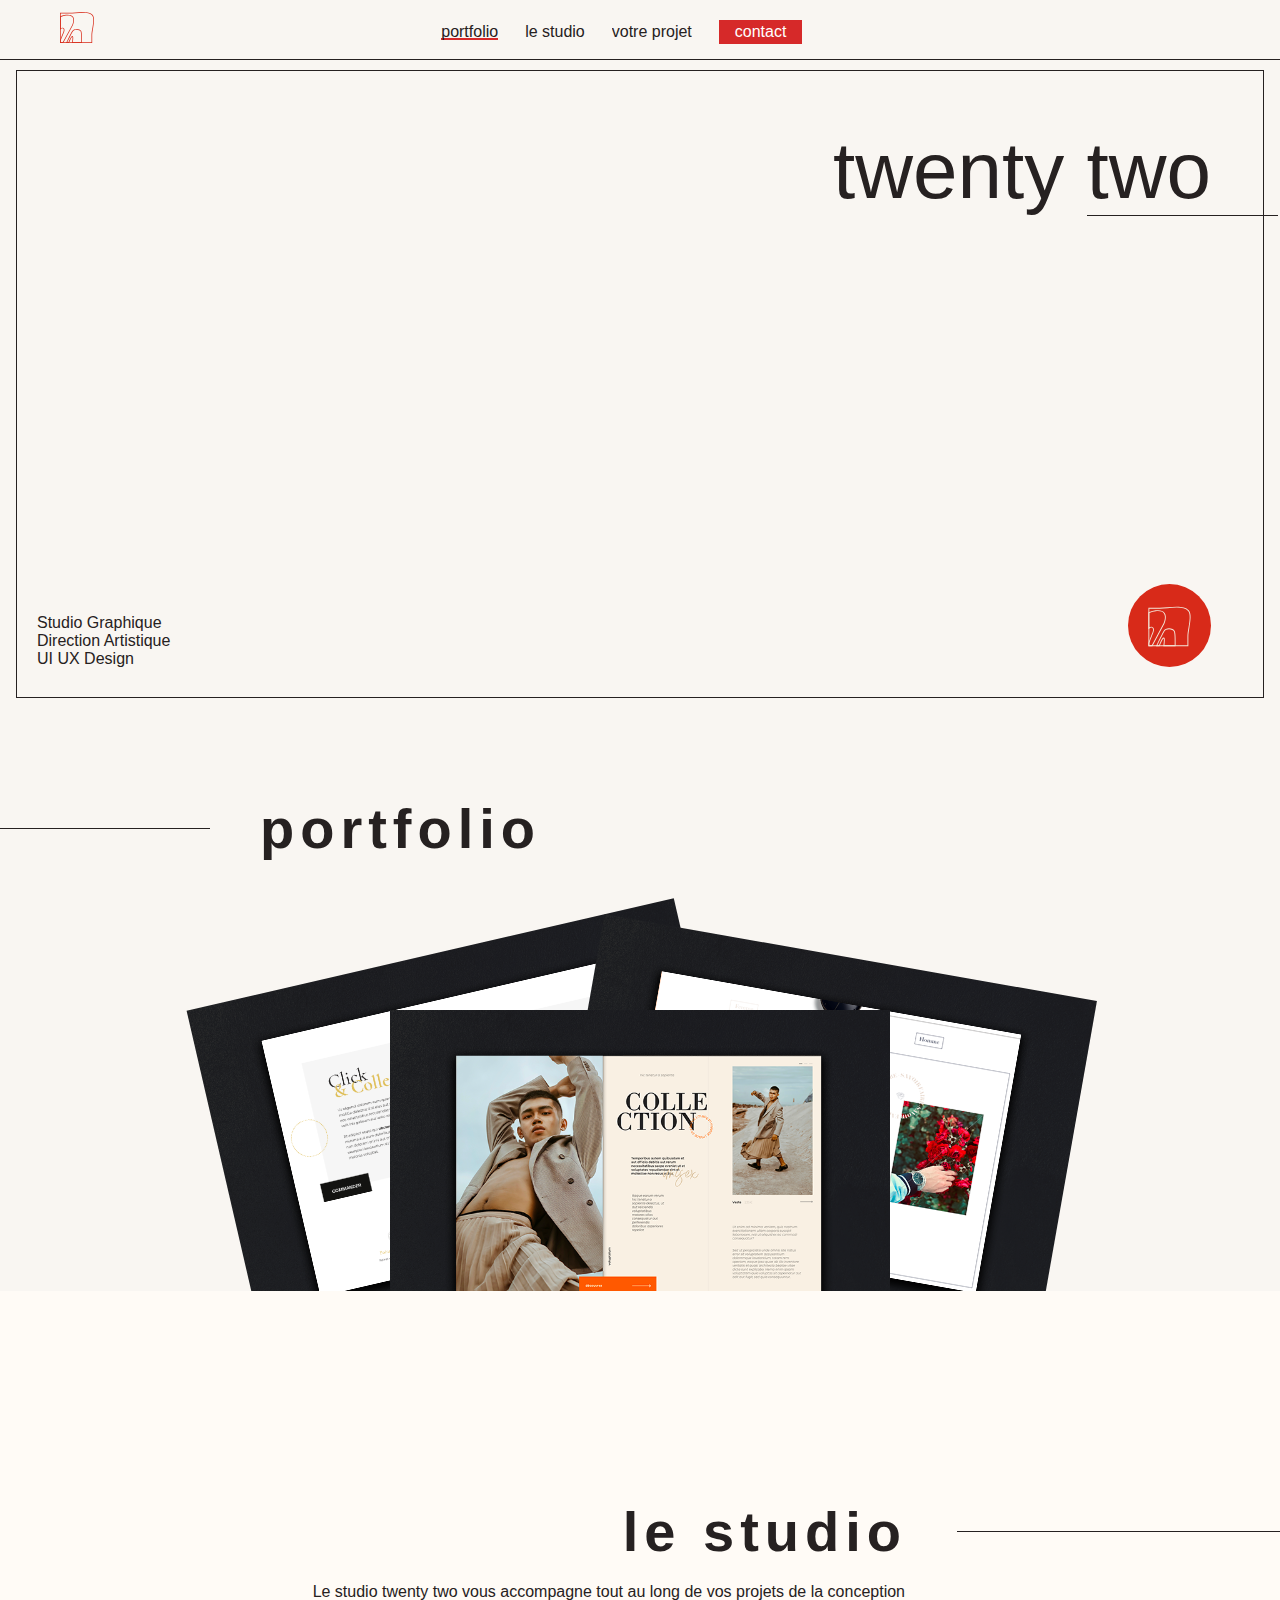
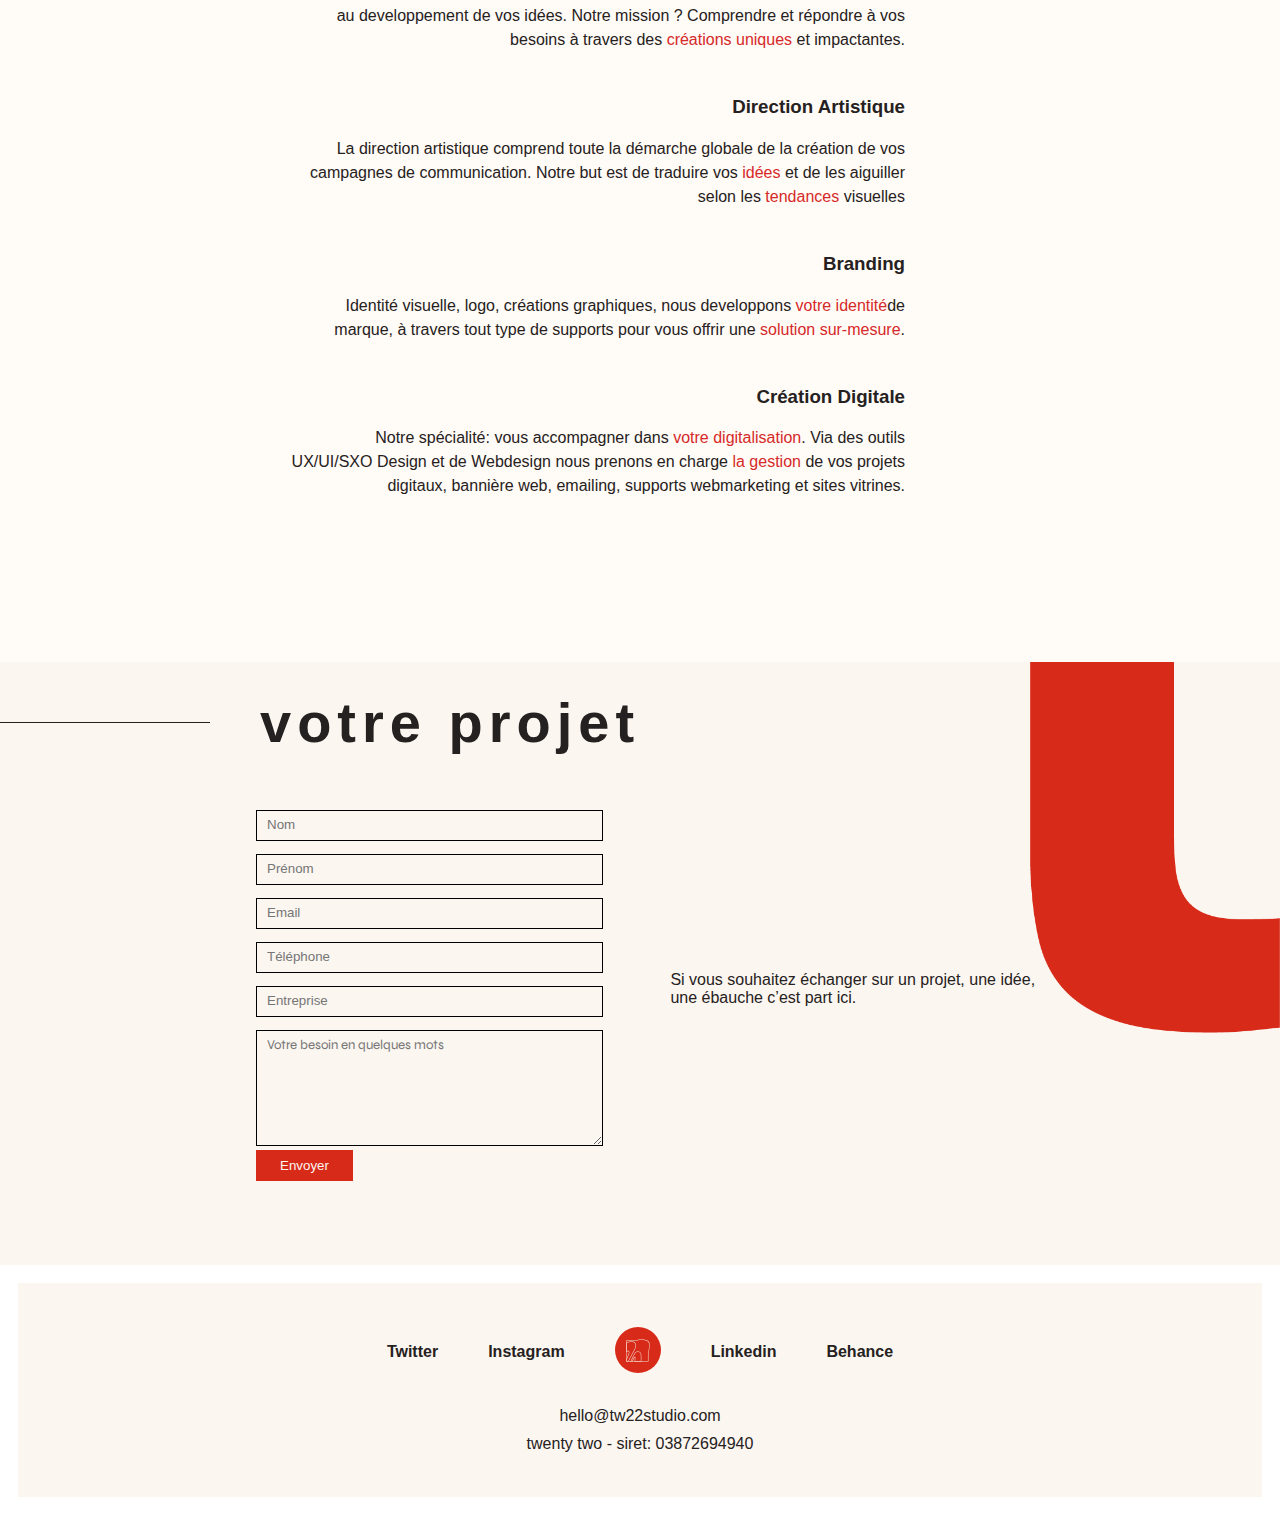
==== commit badb633e: "animation-nav-bar" ====
--- a/index.html
+++ b/index.html
@@ -36,21 +36,22 @@
           <li class="logo-navigation"><a href="index.html"><img src="img/logo/logomini-01.svg"/></a></li>
           <ol class="navbar-menu-title">
           <li class="navbar-menu-element">
-            <a class="nav-link" aria-current="page" href="#works">works</a>
+            <a data-page="works" class="nav-link" aria-current="page" href="#works">portfolio</a>
           </li>
           <li class="navbar-menu-element">
-            <a class="nav-link" aria-current="page" href="#studio">the studio</a>
+            <a data-page="studio" class="nav-link" aria-current="page" href="#studio">le studio</a>
           </li>
           <li class="navbar-menu-element">
-            <a class="nav-link" aria-current="page" href="#votre-projet">votre projet</a>
-          </li>
-          <li class="navbar-menu-element">
-            <a class="nav-link" aria-current="page" href="#footer">contact</a>
-          </li></ol>
+            <a data-page="votre projet" class="nav-link" aria-current="page" href="#votre-projet">votre projet</a>
+          </li>
+          <li class="navbar-menu-element contact">
+            <a class="nav-link" aria-current="page" href="#studio">contact</a>
+          </li>
+        </ol>
         </ul>
       </div>
     </header>
-    <section id="home-header">
+    <div data-index="0" id="home-header" class="home-header">
       <div class="square-content">
         <div class="square-title">
           <h1 class="titre-twenty-two">
@@ -68,12 +69,12 @@
           </div>
         </div>
       </div>
-    </section>
-    <section id="works" class="mouse-cursor">
+    </div>
+    <section data-index="1" id="works" class="works">
       <div id="works-content">
         <div class="title-content-left">
           <span class="border-underline-works"></span>
-          <h2 class="title-section">works</h2>
+          <h2 class="title-section">portfolio</h2>
         </div>
         <div class="works-content-element">
           <div class="works-content-presentation">
@@ -90,7 +91,6 @@
               </div></li>
               <img class="works-img img-presentation third-img" src="img/Vignettes/burdi.png" alt=""/>
             </div>
-            <div class="cash-presentation"></div>
           </div>
           <div class="works-content-all">
             <ul class="works-img-all">
@@ -135,7 +135,8 @@
         </div>
       </div>
     </section>
-    <section id="studio">
+    <section data-index="2" id="studio" class="studio">
+      <div class="cash-presentation"></div>
       <div class="studio-content">
         <div class="title-studio-element">
           <h2 class="title-section">le studio</h2>
@@ -167,7 +168,7 @@
         </div>
       </div>
     </section>
-    <section id="votre-projet">
+    <section data-index="3" id="votre-projet" class="votre-projet">
       <div class="votre-projet-content">
         <div class="top-side-title-img">
         <div class="title-content-left">
--- a/style.css
+++ b/style.css
@@ -85,8 +85,10 @@
   top: 0;
 }
 
-#navbar .nav-link.nav-link.scrollSection {
-  background-size: 100% 100%;
+/*------animation-nav-color-----*/
+
+.animUnderline {
+  position: absolute;
 }
 
 .nav-link {
@@ -101,24 +103,28 @@
   transition: background-size 0.5s;
 }
 
-.liens-anim {
-  text-decoration: none;
+.nav-link.active {
   background: linear-gradient(
-      to top,
-      #d4766e 0%,
-      #d4766e 5% 1px,
-      transparent 5.01%
-    )
-    no-repeat left bottom / 0 100%;
+    to top,
+    #d62929 0%,
+    #d62929 5% 2px,
+    transparent 5.01%
+  );
+  background-size: 100% 100%;
   transition: background-size 0.5s;
 }
 
-.liens-anim:hover {
-  background-size: 100% 100%;
-}
+.contact {
+  padding: 3px 16px 3px 16px;
+  background-color: #d62929;
+}
+
+.contact .nav-link {
+  color: white;
+}
+
 #navbar .navbar-menu-element {
   overflow: hidden;
-  height: 25px;
 }
 
 .blur-nav {
@@ -153,6 +159,7 @@
   padding-bottom: 15px;
   column-gap: 27px;
   justify-content: center;
+  align-items: center;
 }
 
 /*------square----------*/
@@ -263,7 +270,7 @@
   height: 13vh;
   padding-top: 23px;
   margin-top: -100px;
-  z-index: 999;
+  z-index: 989;
   display: block;
   position: relative;
 }
@@ -880,13 +887,13 @@
     padding-left: 0px;
     padding-top: 7px;
     padding-bottom: 15px;
-    column-gap: 17px;
+    column-gap: 10px;
     justify-content: center;
   }
 
   #home-header {
     background-color: #f9f6f2;
-    padding: 94px 16px 0px;
+    padding: 108px 16px 0px;
   }
 
   .square-content {
@@ -1068,6 +1075,11 @@
 
   /*------studio-----------*/
 
+  .cash-presentation {
+    height: 5vh;
+    padding-top: 23px;
+  }
+
   .studio-element {
     width: 80vw;
     padding-right: 28px;
@@ -1112,6 +1124,11 @@
 
   .page-work-img-duo img {
     width: 300px;
+    height: auto;
+  }
+
+  .img-size-caviar-two-duo {
+    width: 237px !important;
     height: auto;
   }
 
@@ -1163,7 +1180,7 @@
   }
 
   #banniere-presentation {
-    padding: 95px 20px 30px;
+    padding: 114px 20px 30px;
   }
 
   .page-work-img-presentation {
@@ -1181,7 +1198,17 @@
 
   /*-------page---------*/
 
+  .page-work-second-banniere-mochi,
+  .page-work-second-banniere-reigns {
+    height: 84px;
+  }
+
   .img-size-caviar-one-duo {
     width: 100% !important;
   }
-}
+
+  .size-gif {
+    width: 236px;
+    height: auto;
+  }
+}
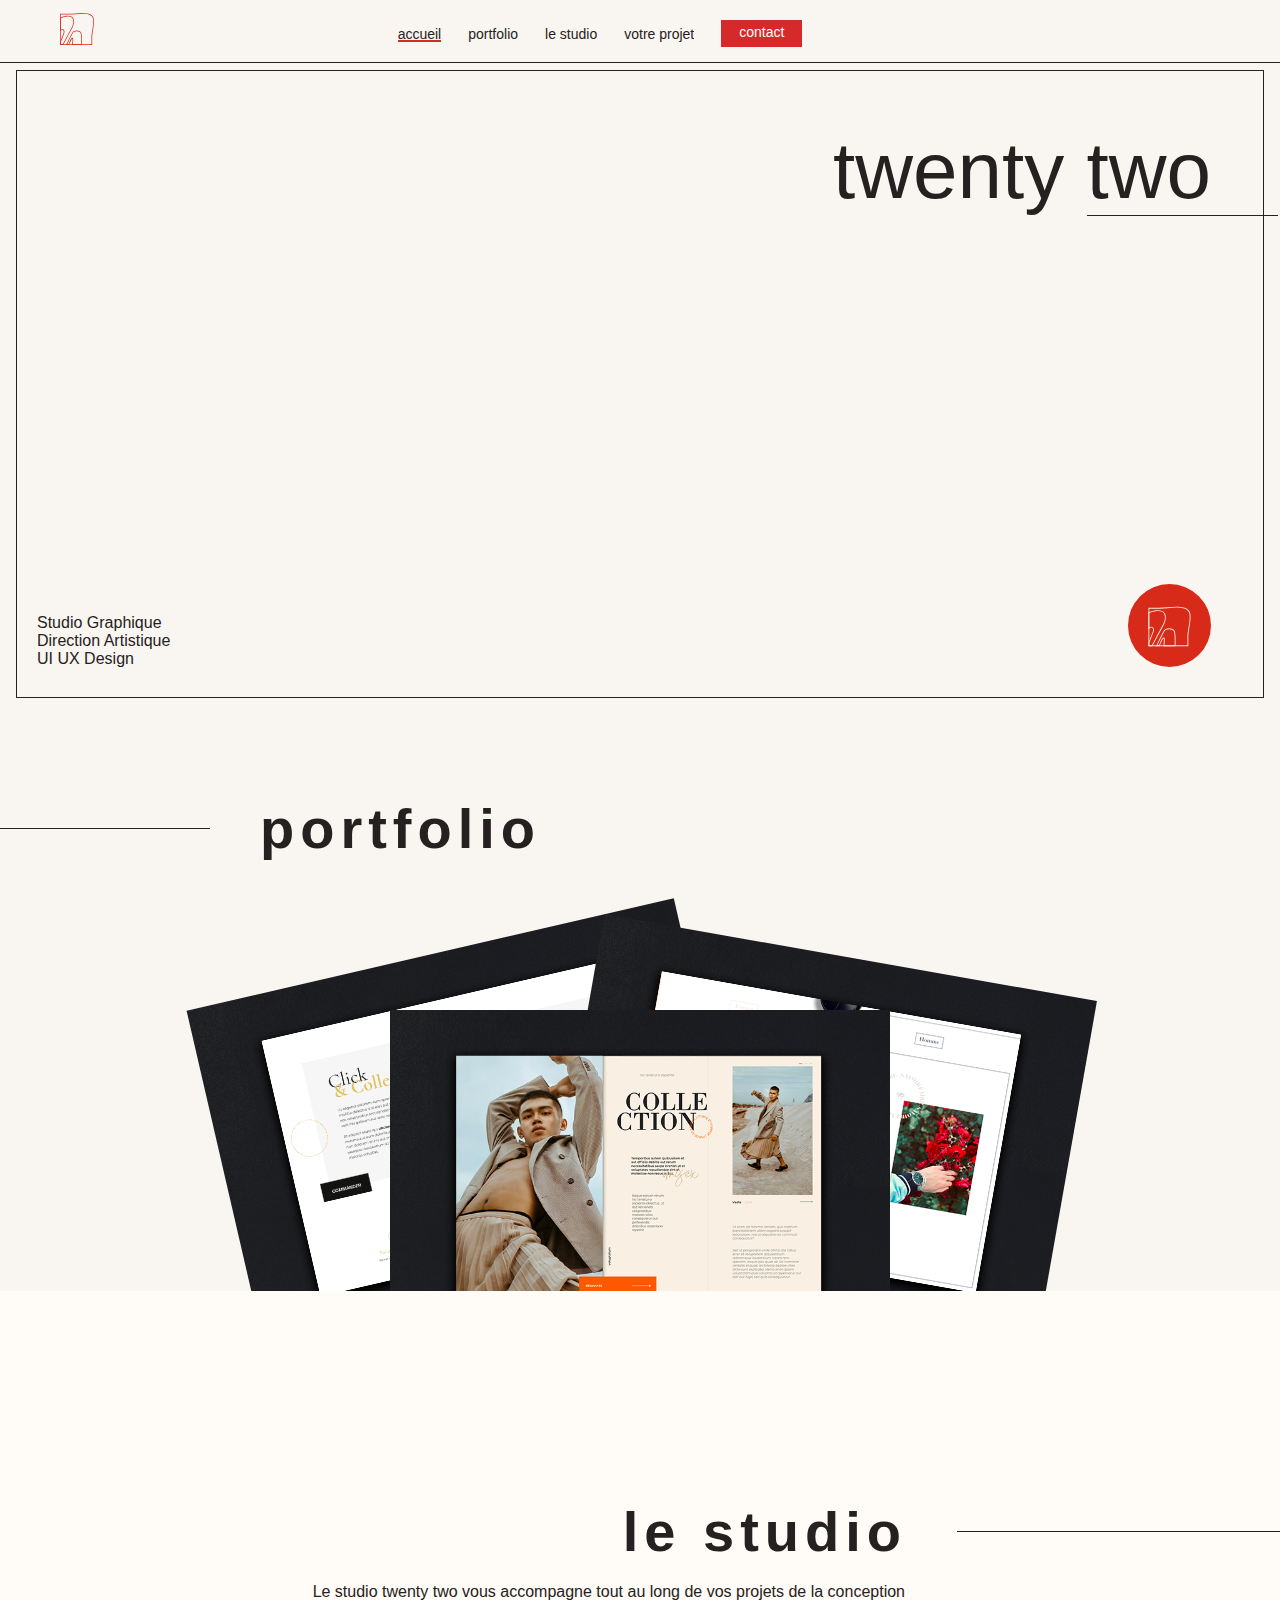
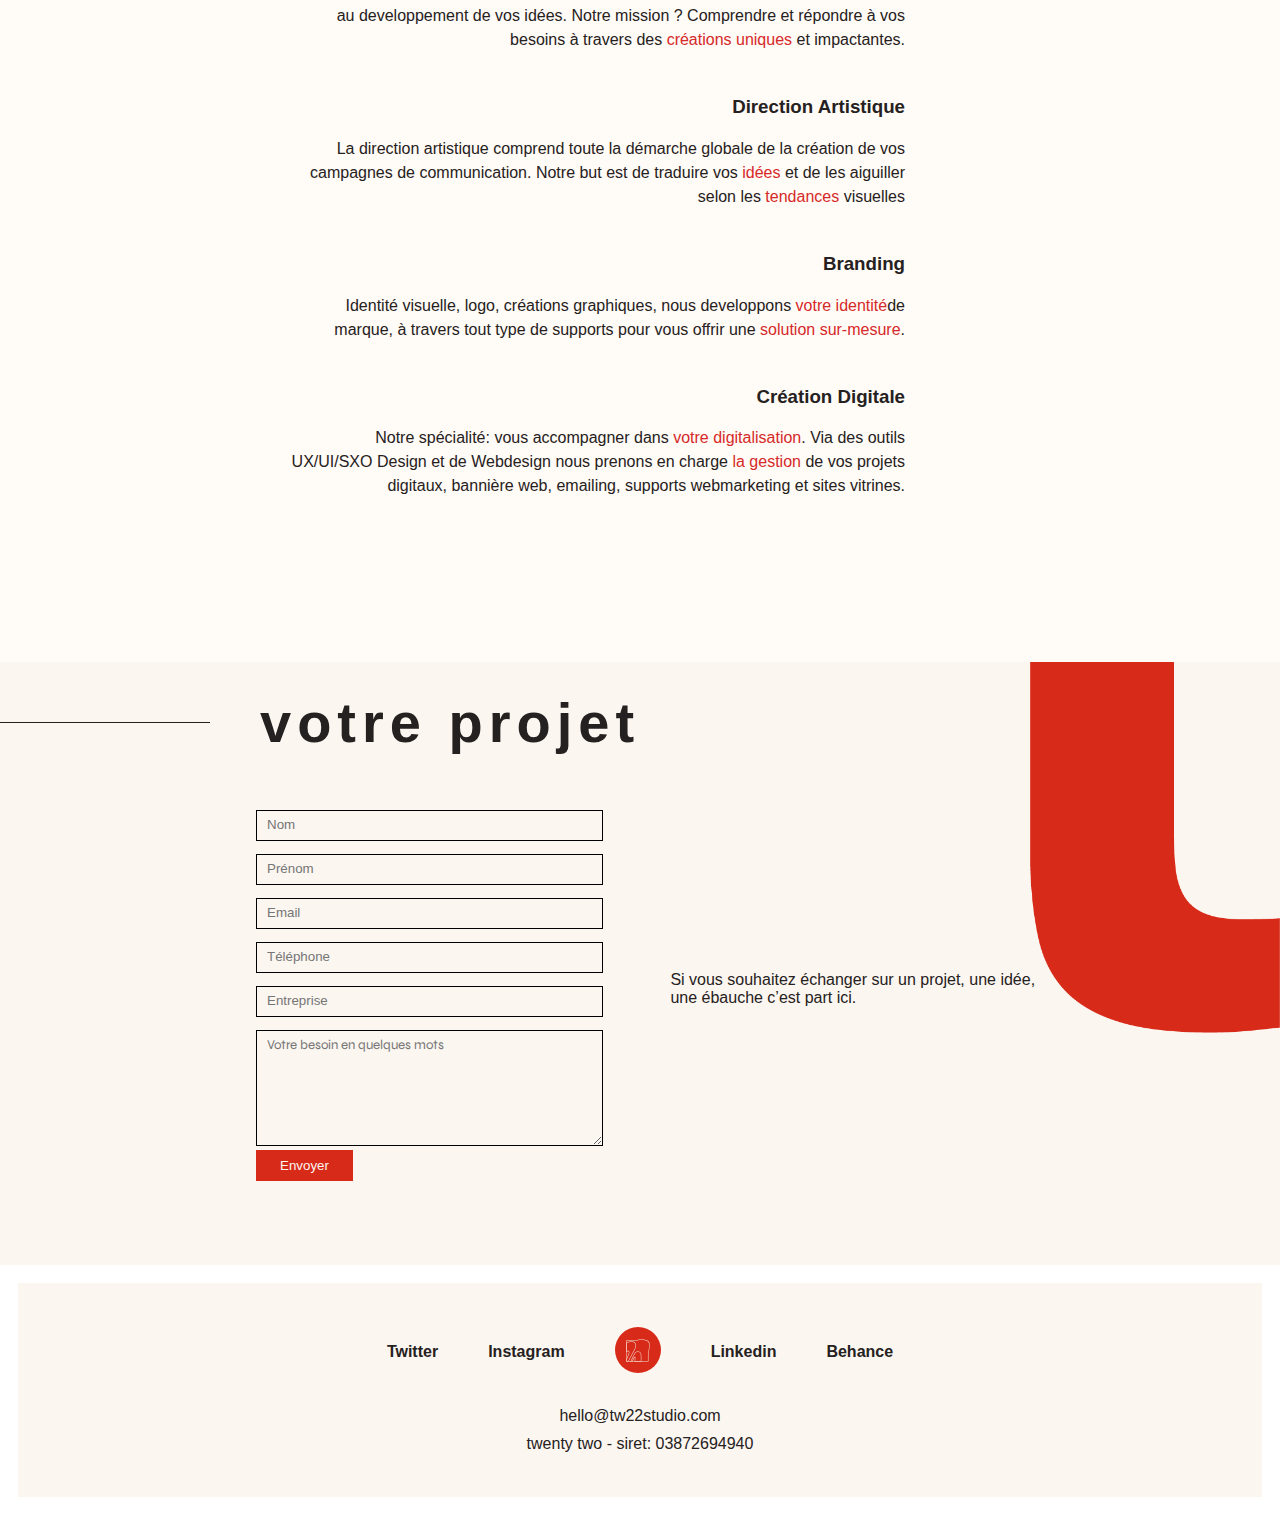
==== commit ffcb30ed: "correction" ====
--- a/index.html
+++ b/index.html
@@ -35,6 +35,9 @@
         <ul class="navbar-menu-container">
           <li class="logo-navigation"><a href="index.html"><img src="img/logo/logomini-01.svg"/></a></li>
           <ol class="navbar-menu-title">
+            <li class="navbar-menu-element">
+              <a data-page="works" class="nav-link" aria-current="page" href="index.html">accueil</a>
+            </li>
           <li class="navbar-menu-element">
             <a data-page="works" class="nav-link" aria-current="page" href="#works">portfolio</a>
           </li>
--- a/style.css
+++ b/style.css
@@ -92,6 +92,7 @@
 }
 
 .nav-link {
+  font-size: 14px;
   text-decoration: none;
   background: linear-gradient(
       to top,
@@ -115,7 +116,7 @@
 }
 
 .contact {
-  padding: 3px 16px 3px 16px;
+  padding: 3px 18px 6px 18px;
   background-color: #d62929;
 }
 
@@ -304,10 +305,6 @@
   max-width: 100%;
 }
 
-.img-presentation-open.active:hover {
-  box-shadow: -9px 4px 16px #888888;
-}
-
 .img-presentation-close {
   display: block;
 }
@@ -377,6 +374,46 @@
   box-shadow: none;
 }
 
+.works-content-presentation:hover .first-img {
+  position: relative;
+  transform: rotate(-15deg);
+  transition-duration: 0.5s;
+  transition-timing-function: ease;
+  box-shadow: -9px 4px 16px #1111117d;
+}
+
+.works-content-presentation:hover .third-img {
+  position: relative;
+  transform: rotate(15deg);
+  transition-duration: 0.5s;
+  transition-timing-function: ease;
+  box-shadow: -9px 4px 16px #1111117d;
+}
+
+.works-content-presentation:hover .second-img {
+  box-shadow: -9px 4px 16px #1111117d;
+  transform: scale(1.05);
+}
+/*-------------------------------------*/
+.works-content-presentation:hover .first-img.active {
+  transform: none;
+  transition-duration: 0.5s;
+  transition-timing-function: ease;
+  box-shadow: unset;
+}
+
+.works-content-presentation:hover .third-img.active {
+  transform: none;
+  transition-duration: 0.5s;
+  transition-timing-function: ease;
+  box-shadow: unset;
+}
+
+.works-content-presentation:hover .img-presentation-open.active .second-img {
+  box-shadow: -9px 4px 16px #1111117d;
+  transform: none;
+}
+
 .works-content-all {
   display: flex;
   justify-content: center;
@@ -395,11 +432,6 @@
 .works-content-all.active .works-img-left img:hover,
 .works-content-all.active .works-img-right img:hover {
   box-shadow: -9px 4px 16px #888888;
-}
-
-.works-content-all.active .works-img-left a:hover,
-.works-content-all.active .works-img-right a:hover {
-  transform: scale(1.02);
 }
 
 .works-img-all {
@@ -601,6 +633,7 @@
 }
 
 input[type="submit" i] {
+  -webkit-appearance: none;
   background-color: #d82a19;
   border: none;
   padding: 8px 24px;
@@ -1176,7 +1209,7 @@
     flex-direction: column;
     align-items: center;
     row-gap: 10px;
-    margin-left: 22px;
+    margin-left: 28px;
   }
 
   #banniere-presentation {
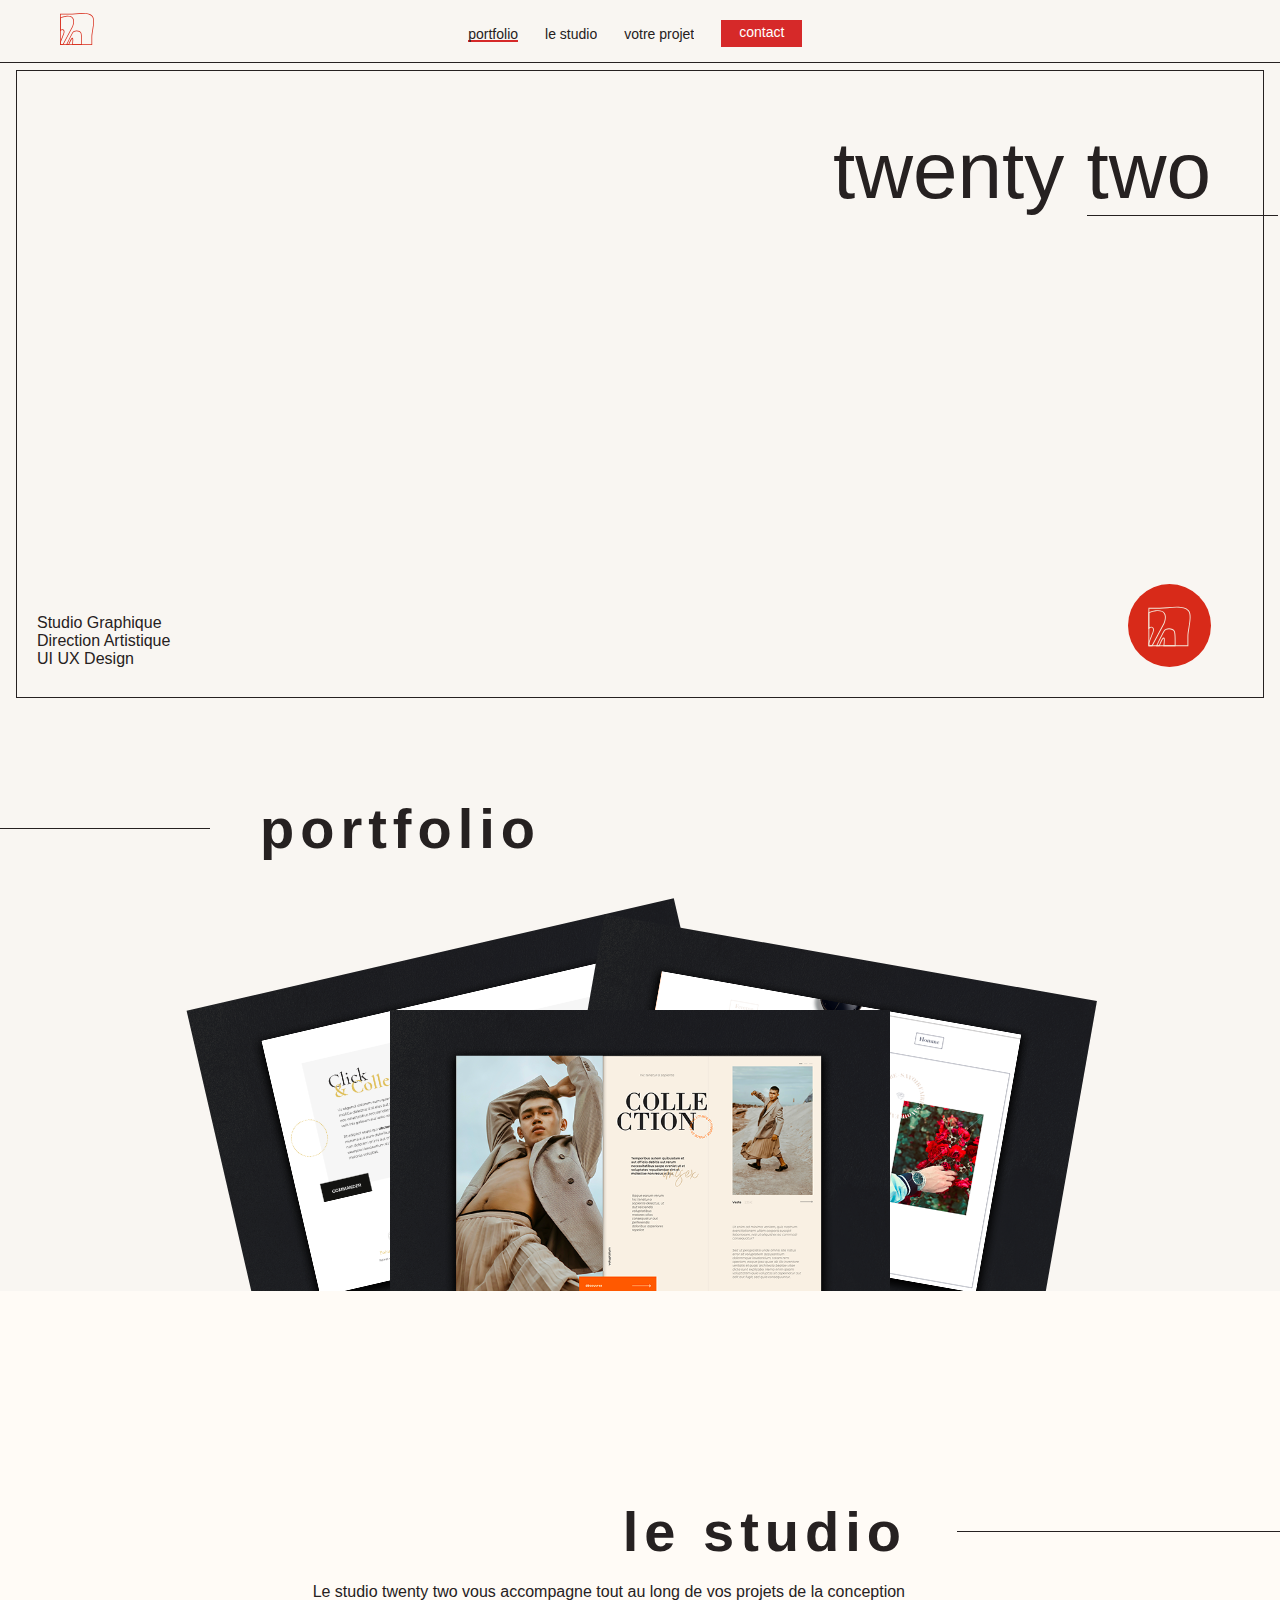
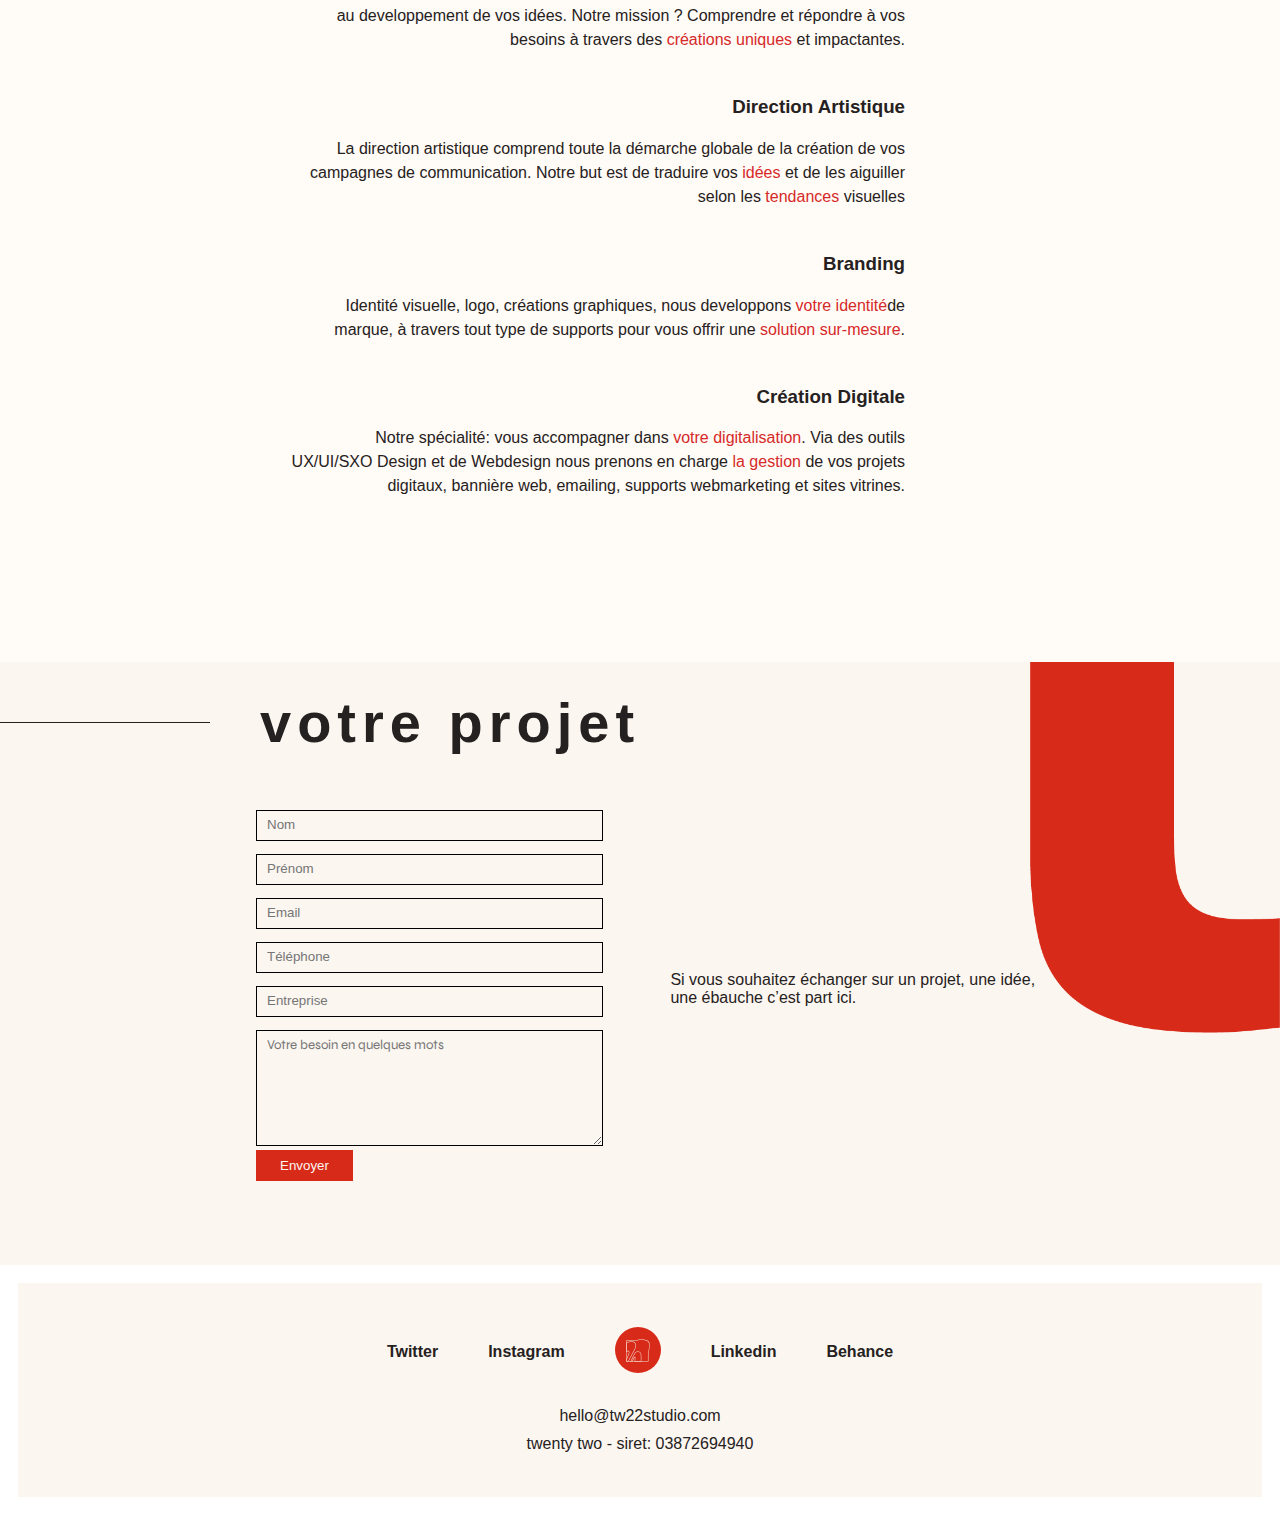
==== commit afc32952: "btn-voir-tous" ====
--- a/index.html
+++ b/index.html
@@ -35,9 +35,6 @@
         <ul class="navbar-menu-container">
           <li class="logo-navigation"><a href="index.html"><img src="img/logo/logomini-01.svg"/></a></li>
           <ol class="navbar-menu-title">
-            <li class="navbar-menu-element">
-              <a data-page="works" class="nav-link" aria-current="page" href="index.html">accueil</a>
-            </li>
           <li class="navbar-menu-element">
             <a data-page="works" class="nav-link" aria-current="page" href="#works">portfolio</a>
           </li>
--- a/style.css
+++ b/style.css
@@ -221,6 +221,22 @@
   display: none;
 }
 
+.btn-show-all {
+  box-shadow: 2px 2px 8px #888888;
+  font-family: "Montserrat", sans-serif;
+  background-color: #d62929;
+  cursor: pointer;
+  color: white;
+  padding: 11px 3px;
+  display: flex;
+  width: 132px;
+  font-size: 12px;
+  bottom: 76px;
+  flex-direction: column;
+  align-items: center;
+  margin-top: 72px;
+}
+
 .txt-white {
   color: white;
   writing-mode: vertical-rl;
@@ -901,7 +917,7 @@
   }
 
   .navbar-menu a {
-    font-size: 12px;
+    font-size: 10px;
   }
   .navbar-menu-container {
     display: flex;
@@ -927,6 +943,10 @@
   #home-header {
     background-color: #f9f6f2;
     padding: 108px 16px 0px;
+  }
+
+  .contact {
+    padding: 3px 10px 6px 10px;
   }
 
   .square-content {
@@ -1062,7 +1082,7 @@
     margin-left: 43px;
     z-index: 99;
     font-size: 12px;
-    bottom: 76px;
+    bottom: 92px;
     flex-direction: column;
     align-items: center;
   }
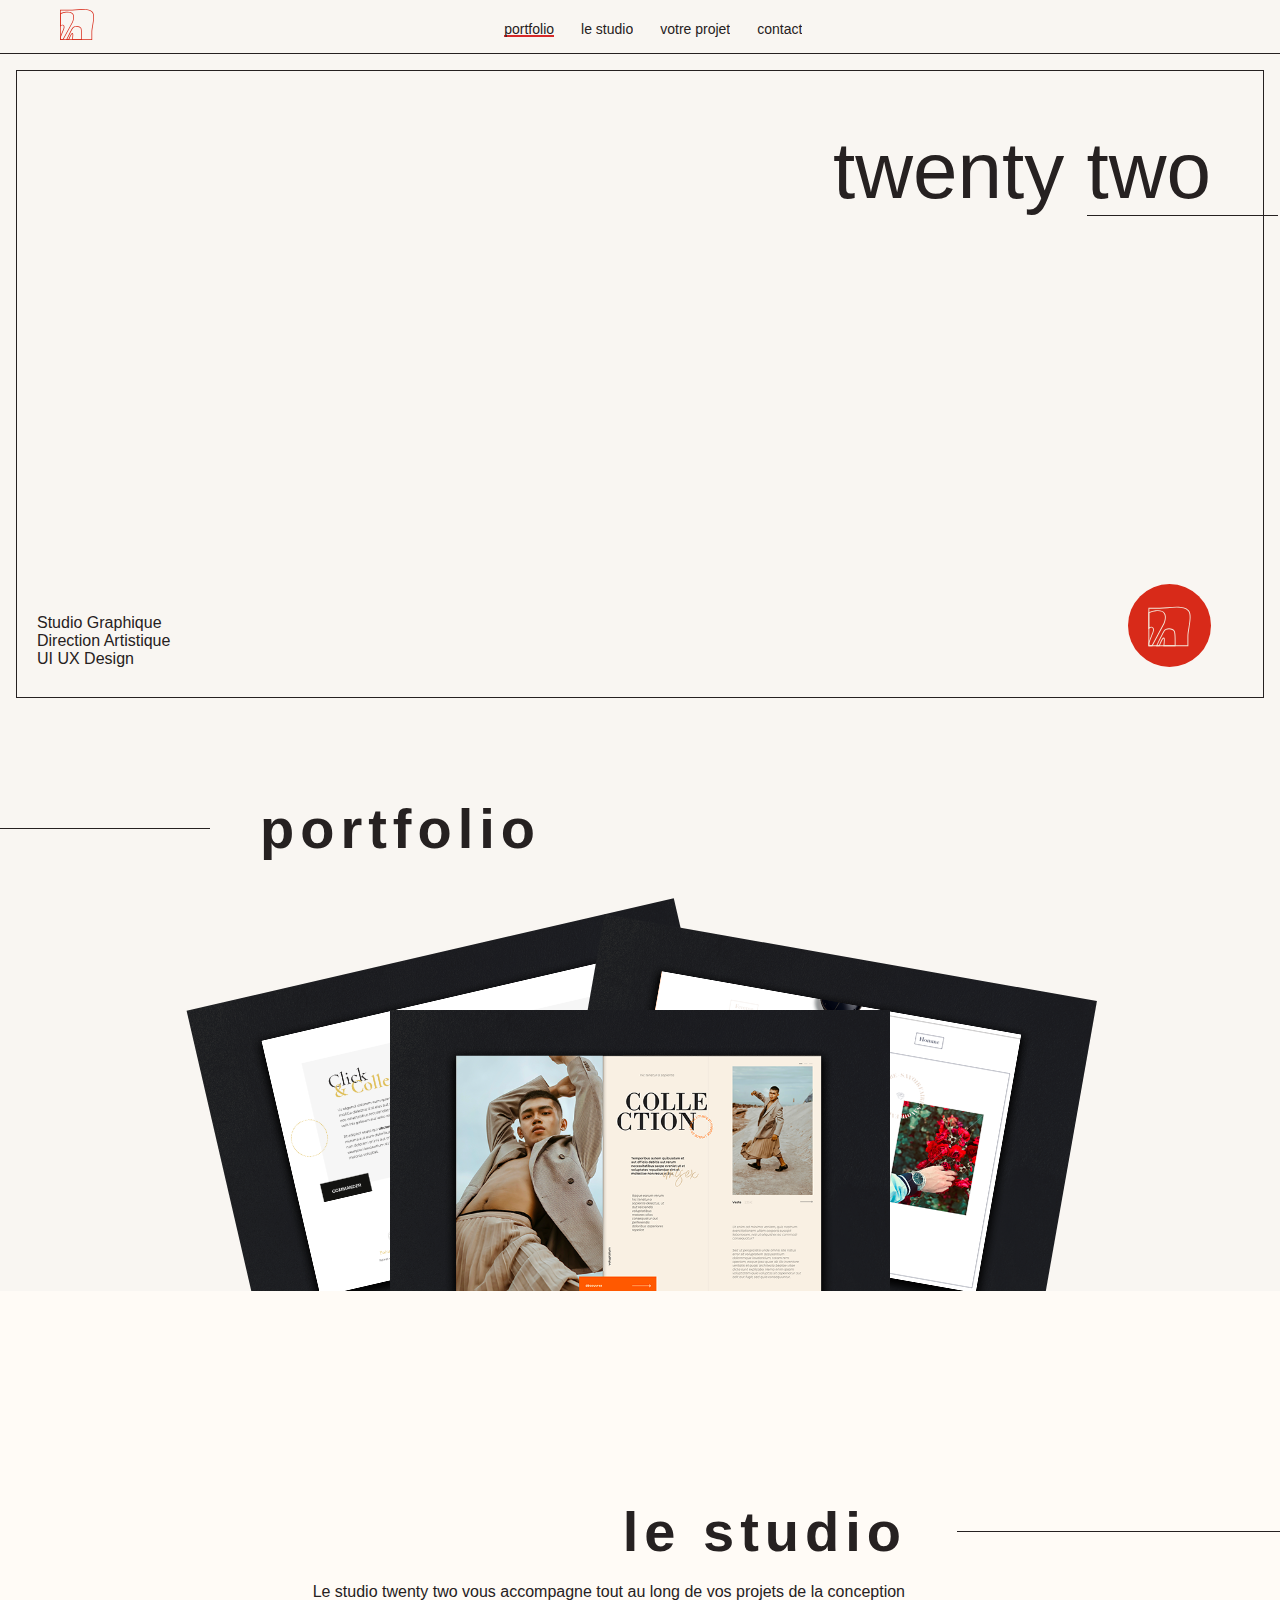
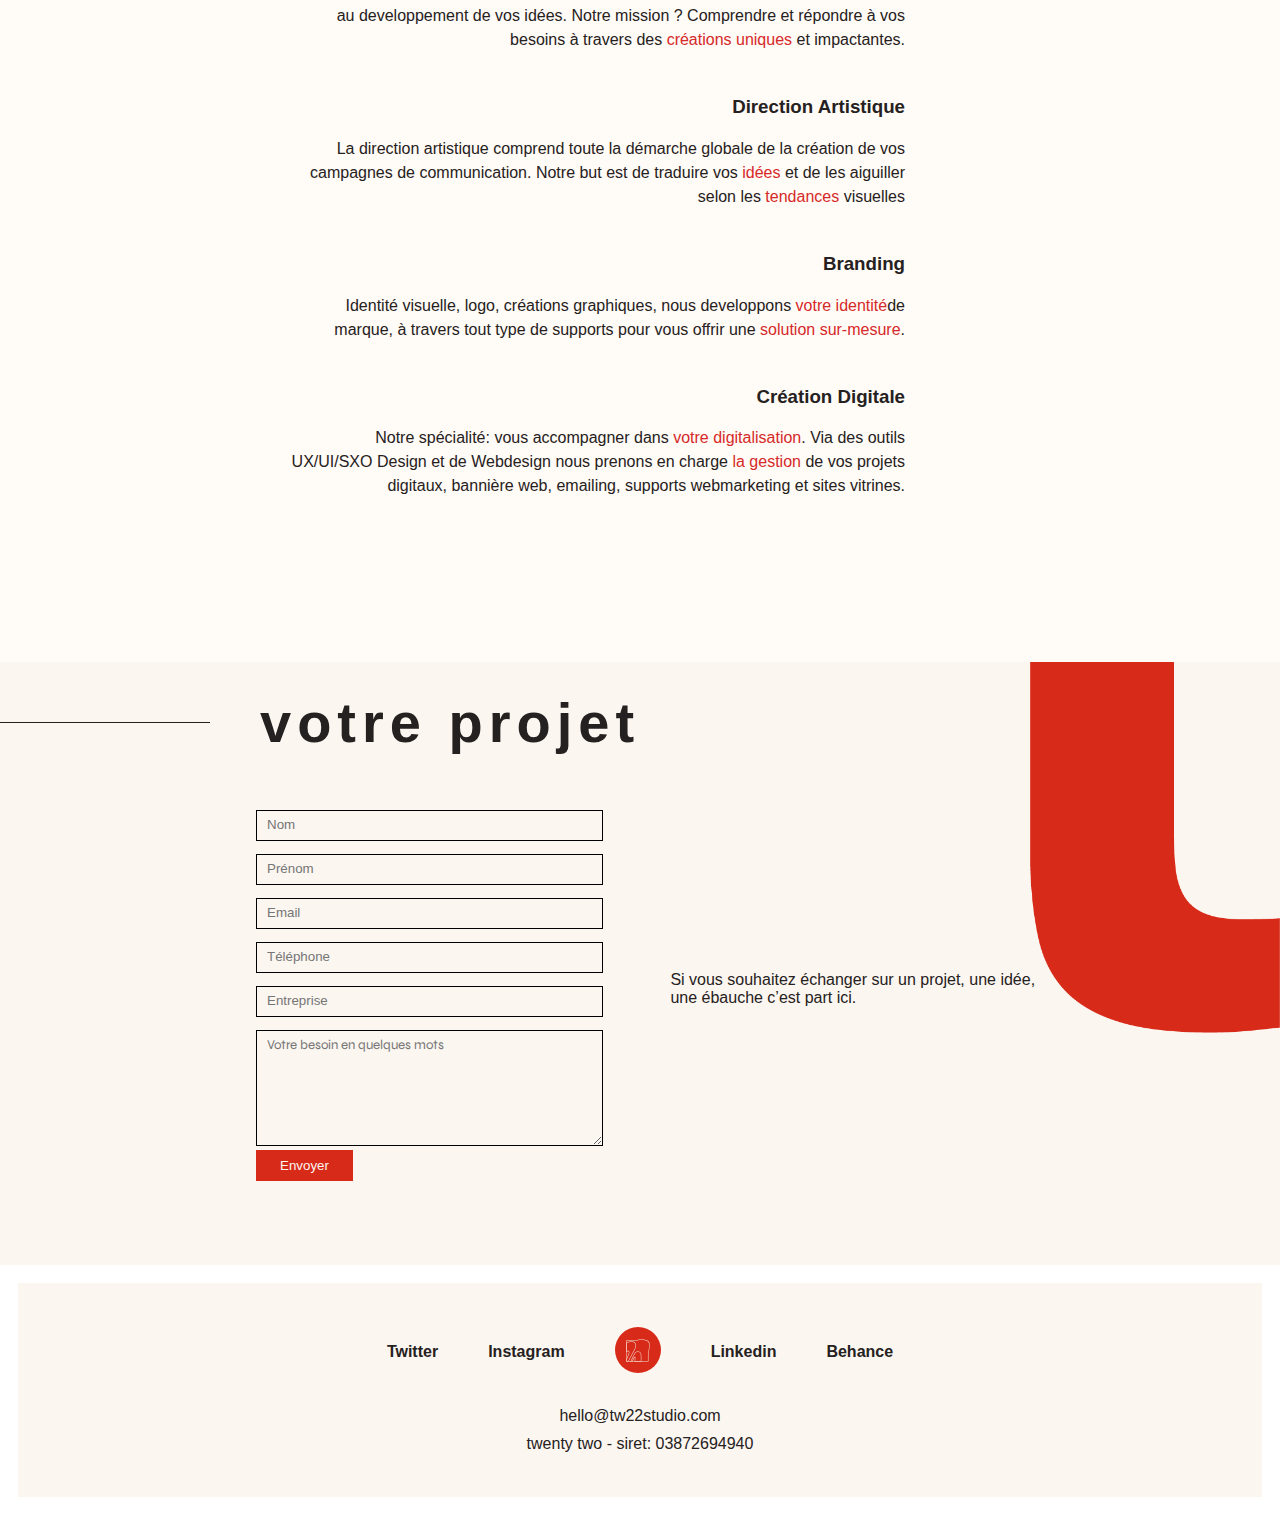
==== commit 067a66f2: "pas de carre rouge" ====
--- a/index.html
+++ b/index.html
@@ -44,7 +44,7 @@
           <li class="navbar-menu-element">
             <a data-page="votre projet" class="nav-link" aria-current="page" href="#votre-projet">votre projet</a>
           </li>
-          <li class="navbar-menu-element contact">
+          <li class="navbar-menu-element">
             <a class="nav-link" aria-current="page" href="#studio">contact</a>
           </li>
         </ol>
--- a/style.css
+++ b/style.css
@@ -23,6 +23,11 @@
 @font-face {
   font-family: "Montserrat", sans-serif;
   src: url(https://fonts.googleapis.com/css2?family=Montserrat:wght@300&display=swap);
+}
+
+@font-face {
+  font-family: "Helvetica Neue", sans-serif;
+  src: url(http://fonts.cdnfonts.com/css2?family=helvetica-neue-9);
 }
 
 body,
@@ -56,7 +61,7 @@
 }
 
 a {
-  font-family: "Montserrat", sans-serif;
+  font-family: "Helvetica Neue", sans-serif;
   text-decoration: none;
   color: #262121;
   font-weight: 500;
@@ -102,6 +107,11 @@
     )
     no-repeat left bottom / 0 100%;
   transition: background-size 0.5s;
+  font-family: "Helvetica Neue", sans-serif;
+}
+
+.nav-link a {
+  font-family: "Helvetica Neue", sans-serif;
 }
 
 .nav-link.active {
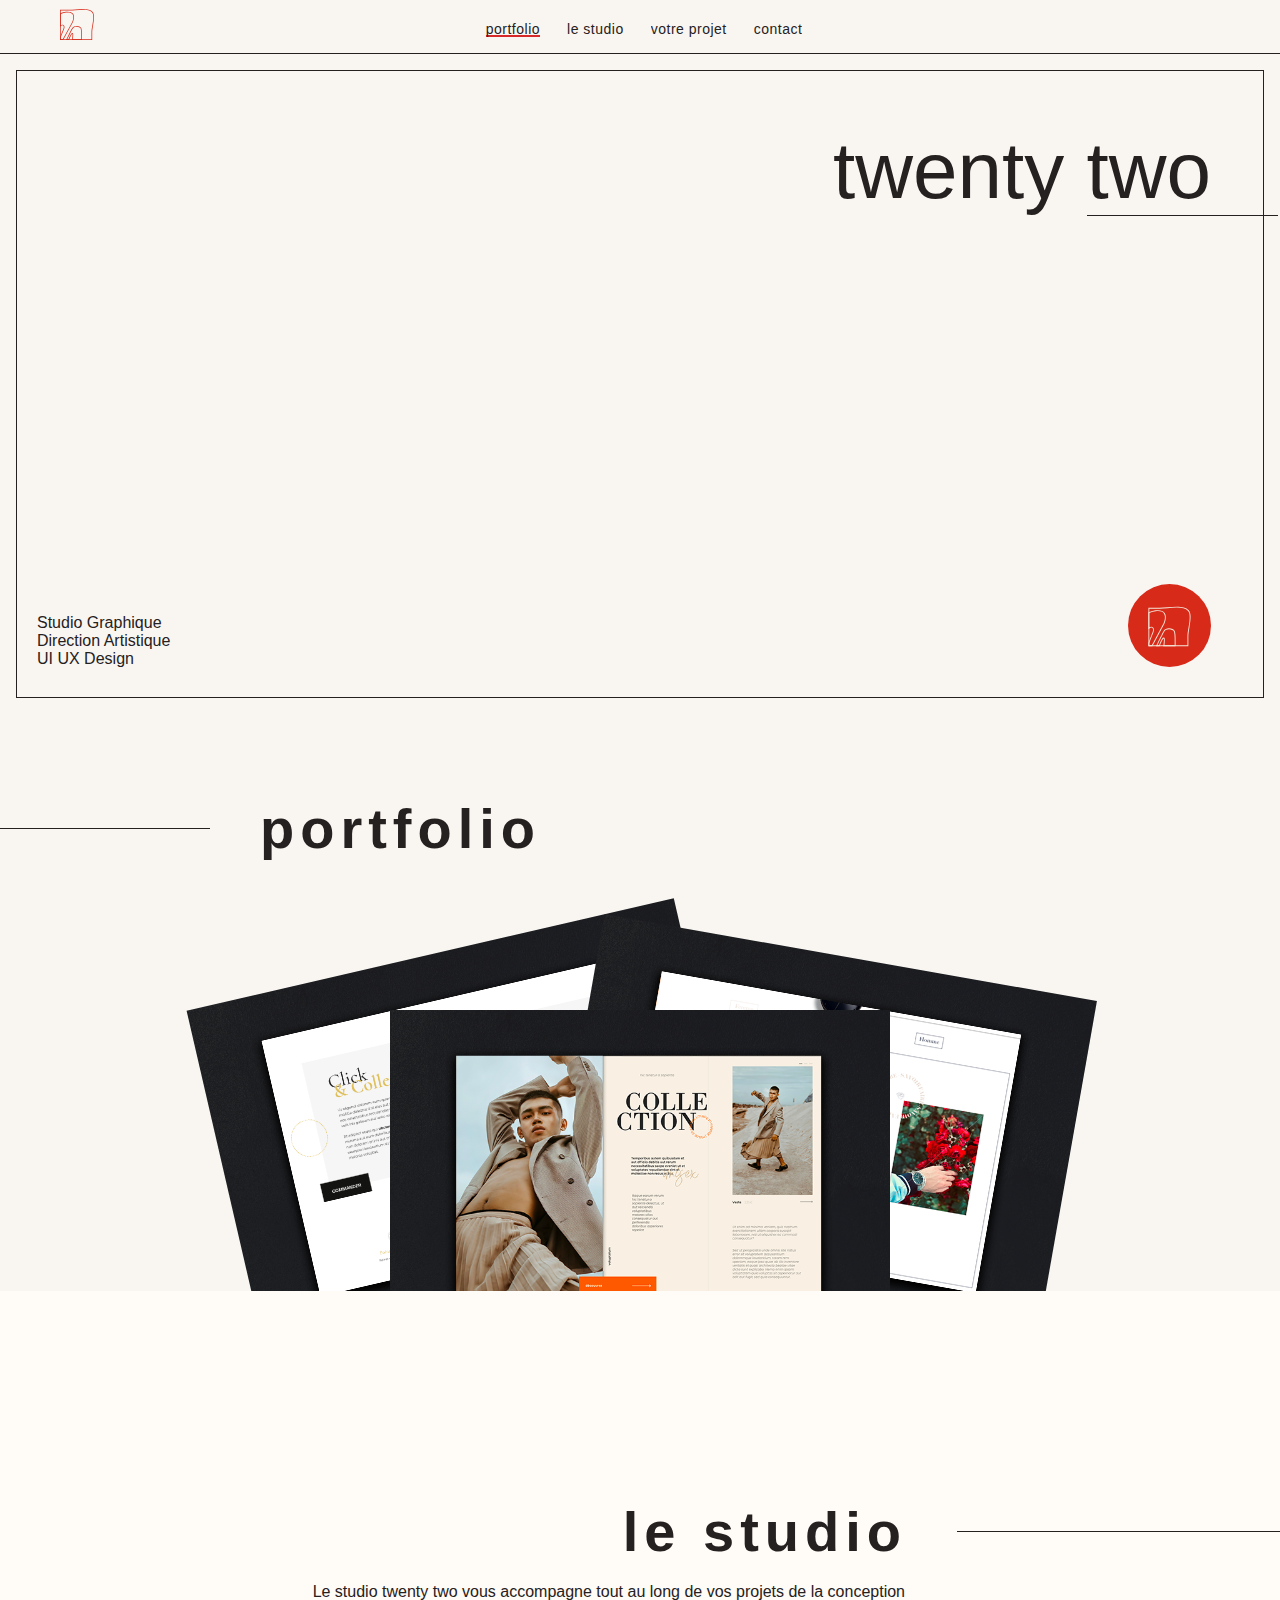
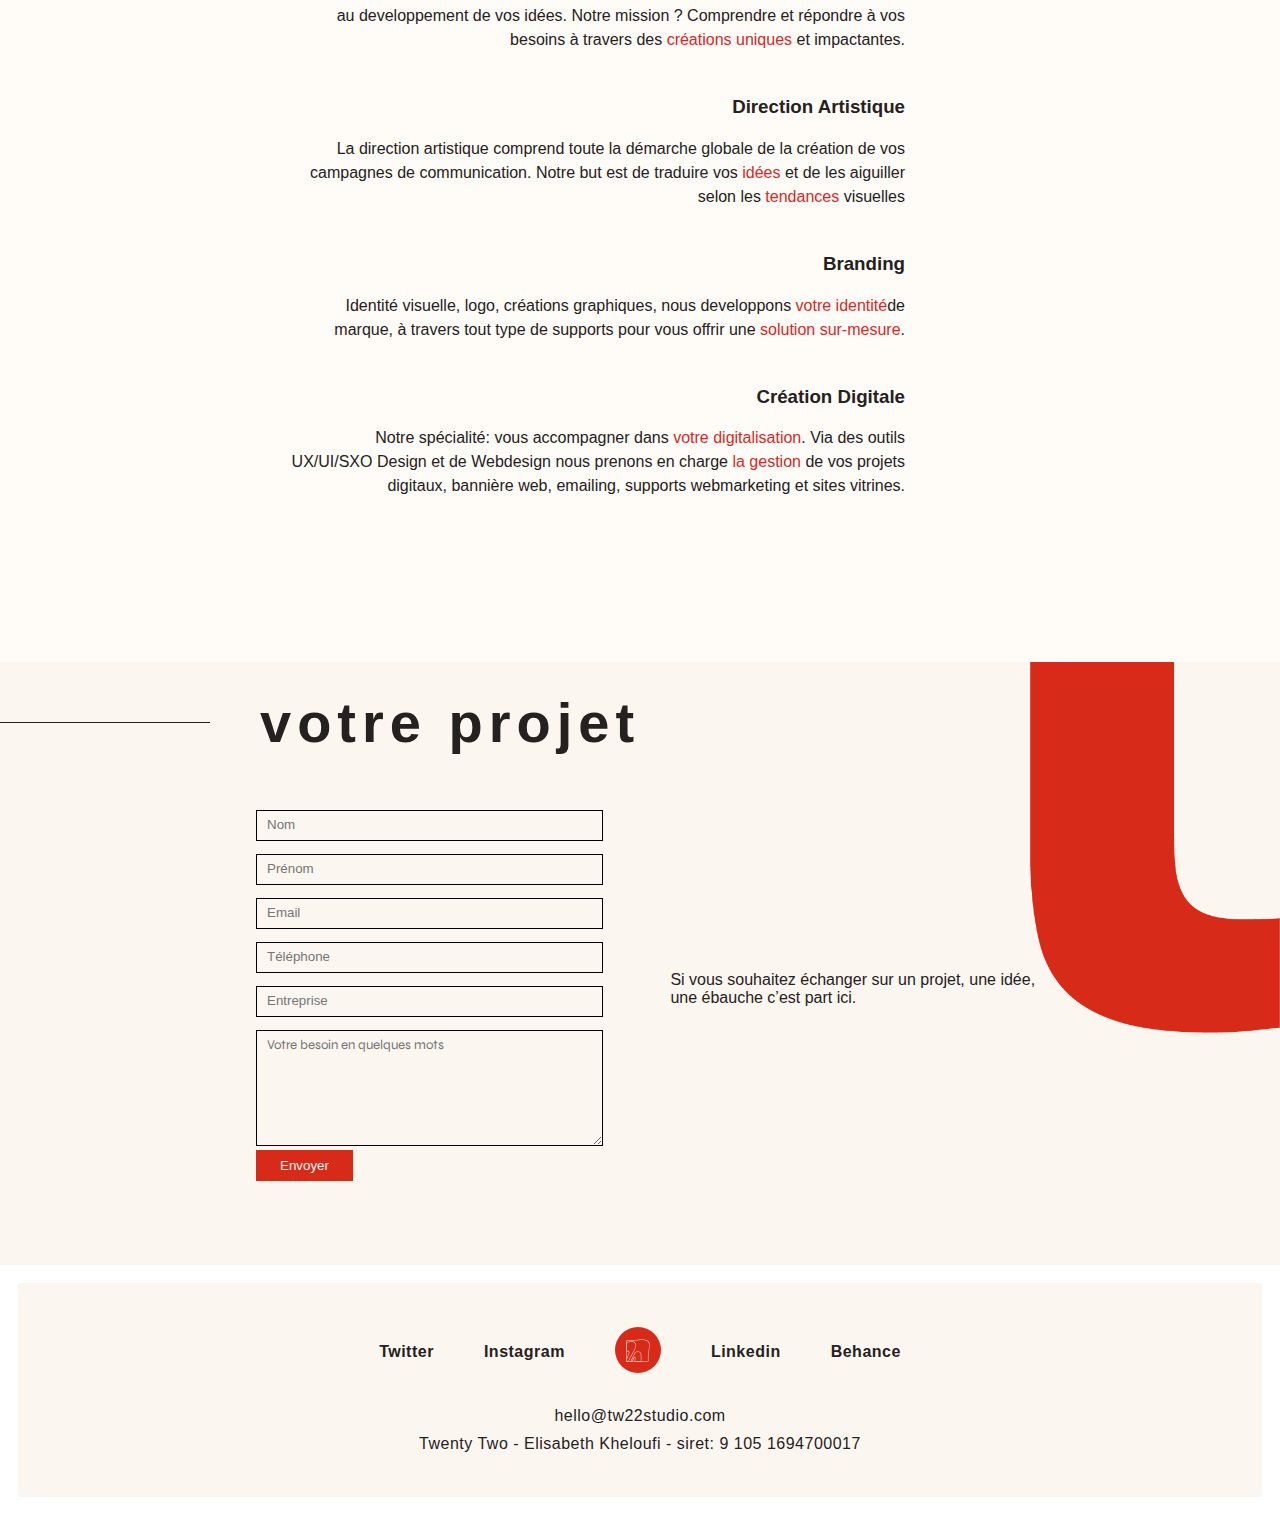
==== commit 3314b805: "carré-rouge-none" ====
--- a/index.html
+++ b/index.html
@@ -240,7 +240,7 @@
                <div class="footer-second-line">
                 <ul>
                     <li><a href="mailto:hello@tw22studio.com">hello@tw22studio.com</a></li>
-                    <li><a>twenty two - siret: 03872694940</a></li>
+                    <li><a>Twenty Two - Elisabeth Kheloufi - siret: 9 105 1694700017</a></li>
                 </ul>
             </div>
            </div> 
--- a/style.css
+++ b/style.css
@@ -61,7 +61,8 @@
 }
 
 a {
-  font-family: "Helvetica Neue", sans-serif;
+  font-family: "Helvetica 65 Medium", sans-serif;
+  letter-spacing: 0.5px;
   text-decoration: none;
   color: #262121;
   font-weight: 500;
@@ -534,14 +535,14 @@
 }
 
 /*----animation-on-scroll------*/
-.js-scroll {
+/*.js-scroll {
   opacity: 0;
   transition: opacity 500ms;
 }
 
 .js-scroll.scrolled {
   opacity: 1;
-}
+}*/
 
 /*----fin animation----*/
 
@@ -1014,6 +1015,7 @@
     height: 160px !important;
     left: 228px !important;
     bottom: 0px;
+    animation: close-img 2s ease-in-out forwards !important;
   }
 
   .third-img.active {
@@ -1021,6 +1023,20 @@
     height: 160px !important;
     right: 228px !important;
     bottom: 0px;
+    animation: close-img 2s ease-in-out forwards !important;
+  }
+
+  @keyframes close-img {
+    0% {
+      opacity: 1;
+    }
+    50% {
+      opacity: 1;
+    }
+    100% {
+      opacity: 0;
+      z-index: -1;
+    }
   }
 
   .votre-projet-element {
